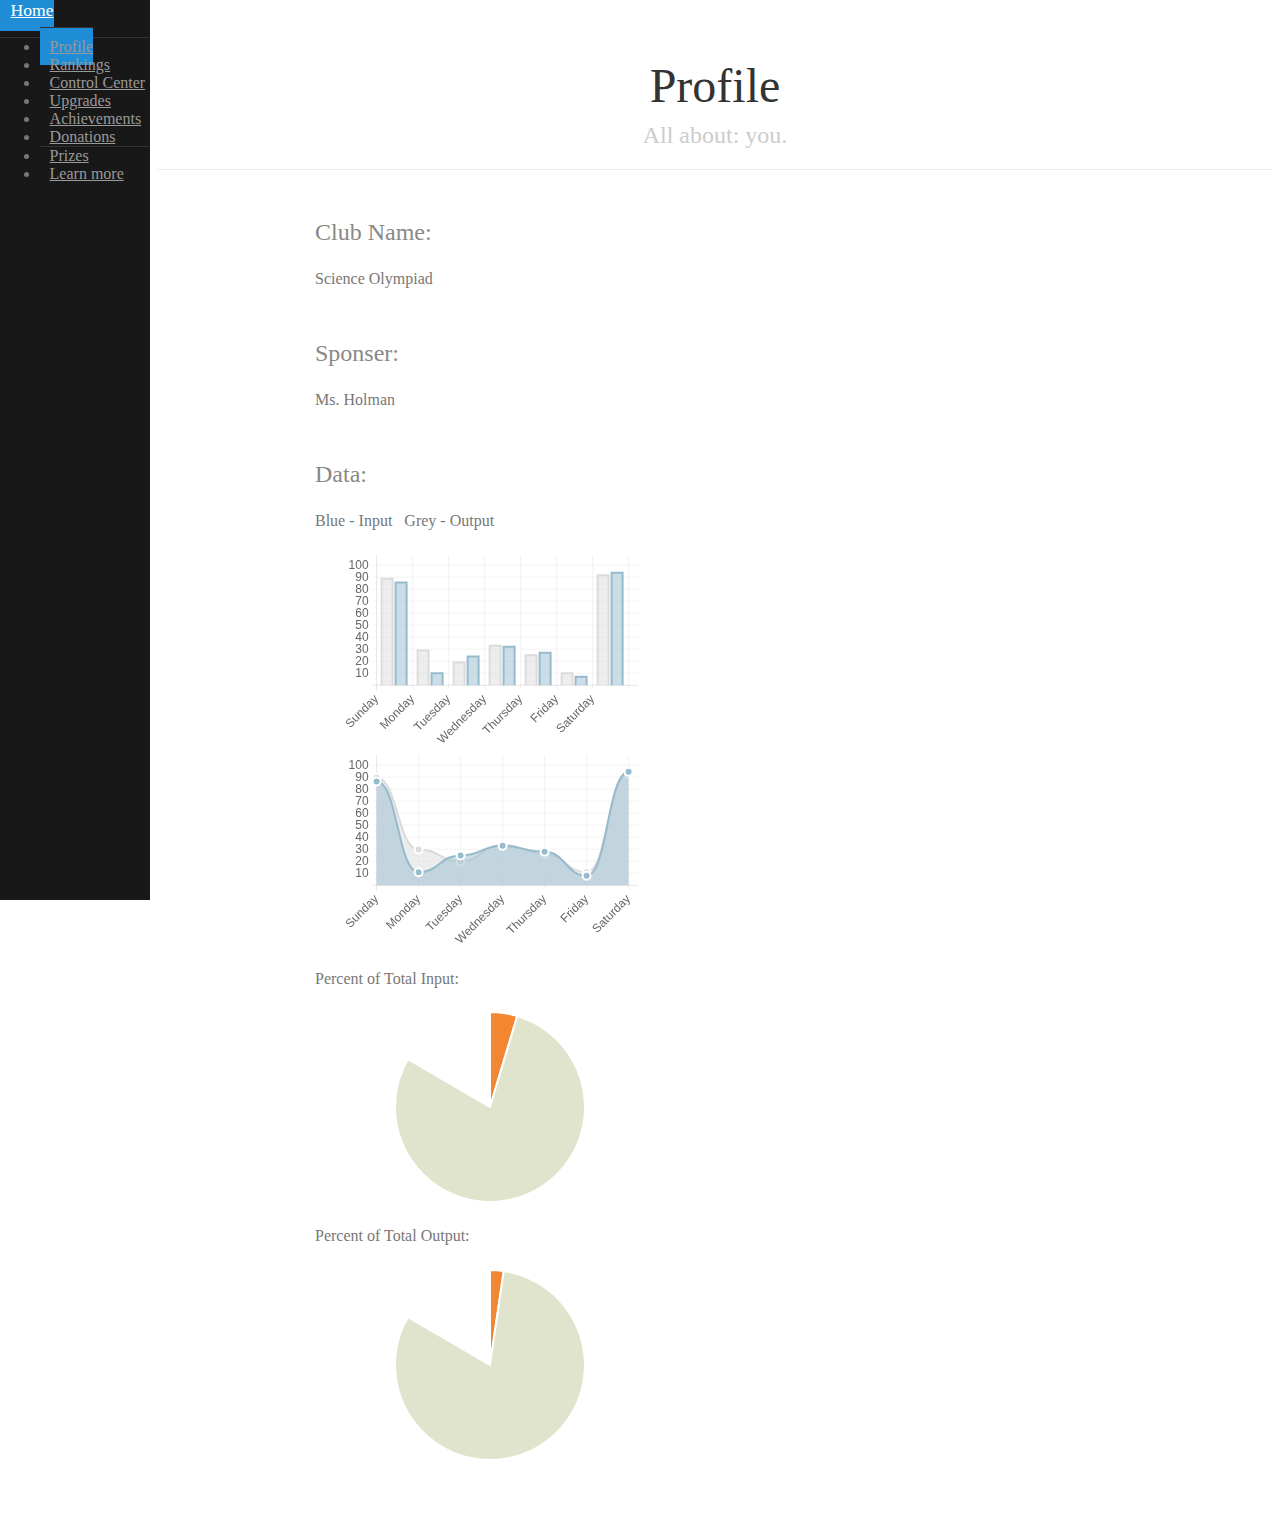
==== index.html @ c3de4cf4 "Button Styles" ====
<html>
    <head>
        <link rel="stylesheet" href="http://yui.yahooapis.com/pure/0.3.0/pure-min.css">
        <link rel="stylesheet" href="side-menu.css">
        <script src="./Chart/Chart.js"></script>
        <script src="jquery.js"></script>                
        <script src="important.js"></script>        
        <style>
            .pure-button-input,
            .pure-button-output {
            color: white;
            border-radius: 4px;
            text-shadow: 0 1px 1px rgba(0, 0, 0, 0.2);
            padding-top: 50px;
            padding-bottom: 50px;
            padding-left: 100px;
            padding-right: 100px;
            }
            .pure-button-input {
            background: rgb(28, 184, 65); /* this is a green */
            }
            .pure-button-output {
            background: rgb(66, 184, 221); /* this is a light blue */
            }
        </style>
        
                
    </head>
    <body>
        <div id="layout">
            <a href="#menu" id="menuLink" class="pure-menu-link">
            <!-- Hamburger icon -->
            <span></span>
            </a>
            <div id="menu">
                <div class="pure-menu pure-menu-open">
                    <a class="pure-menu-heading" href="index.html">Home</a>
                    <ul>
                        <li><a href="javascript:hideStuff(1)" id="men1" class="pure-menu-selected menu-item-divided">Profile</a></li>
                        <li><a href="javascript:hideStuff(2)" id="men2">Rankings</a></li>
                        
                        <li>
                            <a href="javascript:hideStuff(3)" id="men3">Control Center</a>
                        </li>
                        <li><a href="javascript:hideStuff(4)" id="men4">Upgrades</a></li>
                        <li><a href="javascript:hideStuff(5)" id="men5">Achievements</a></li>
                        <li><a href="javascript:hideStuff(6)" id="men6">Donations</a></li>
                        
                        <li class="menu-item-divided">
                            <a href="javascript:hideStuff(7)" id="men7">Prizes</a>
                        </li>
                        <li><a href="javascript:hideStuff(8)" id="men8">Learn more</a></li>
                    </ul>
                </div>
            </div>

            <div id="div1" style="display:none;">
                <div class="header">
                    <h1>Profile</h1>
                    <h2>All about: you.</h2>
                </div>
                
                <div class="content">

                    <h2 class="content-subhead">Club Name:</h2>
                    <p>Science Olympiad</p>

                    <h2 class="content-subhead">Sponser:</h2>
                    <p>Ms. Holman</p>

                    <h2 class="content-subhead">Data:</h2>
                    <p> Blue - Input &nbsp; Grey - Output </p>



                    <div class="pure-g">
                        <div class="pure-u-1-2">
                            <canvas id="bar" height="200" width="350"></canvas>

                        </div>
                        <div class="pure-u-1-2">
                             <canvas id="line" height="200" width="350"></canvas>

                        </div>

                        <div class="pure-u-1-2">
                            <p> Percent of Total Input: </p>
                             <canvas id="pie" height="200" width="350"></canvas>

                        </div>
                       
                        <div class="pure-u-1-2">
                            <p> Percent of Total Output: </p>
                             <canvas id="pie2" height="200" width="350"></canvas>

                        </div>
                        
                    </div>

                    


                    <script>

                        var barChartData = {
                            labels : ["Sunday","Monday","Tuesday","Wednesday","Thursday","Friday","Saturday"],
                            datasets : [
                                {
                                    fillColor : "rgba(220,220,220,0.5)",
                                    strokeColor : "rgba(220,220,220,1)",
                                    data : [90,30,20,34,26,11,93]
                                },
                                {
                                    fillColor : "rgba(151,187,205,0.5)",
                                    strokeColor : "rgba(151,187,205,1)",
                                    data : [87,11,25,33,28,8,95]
                                }
                            ]
                            
                        }

                        var myLine = new Chart(document.getElementById("bar").getContext("2d")).Bar(barChartData);


                        var lineChartData = {
                            labels : ["Sunday","Monday","Tuesday","Wednesday","Thursday","Friday","Saturday"],
                            datasets : [
                                {
                                    fillColor : "rgba(220,220,220,0.5)",
                                    strokeColor : "rgba(220,220,220,1)",
                                    pointColor : "rgba(220,220,220,1)",
                                    pointStrokeColor : "#fff",
                                    data : [90,30,20,34,26,11,93]
                                },
                                {
                                    fillColor : "rgba(151,187,205,0.5)",
                                    strokeColor : "rgba(151,187,205,1)",
                                    pointColor : "rgba(151,187,205,1)",
                                    pointStrokeColor : "#fff",
                                    data : [87,11,25,33,28,8,95]
                                }
                            ]
                            
                        }

                        var myLine = new Chart(document.getElementById("line").getContext("2d")).Line(lineChartData);
                    


                        var pieData = [
                                {
                                    value: 20,
                                    color:"#F38630"
                                },
                                {
                                    value : 340,
                                    color : "#E0E4CC"
                                },
                                                          
                            ];

                        var pieData2 = [
                                {
                                    value: 10,
                                    color:"#F38630"
                                },
                                {
                                    value : 350,
                                    color : "#E0E4CC"
                                },
                                                          
                            ];

                         
                         var myPie = new Chart(document.getElementById("pie").getContext("2d")).Pie(pieData);

                         var myPie = new Chart(document.getElementById("pie2").getContext("2d")).Pie(pieData2);
                            
                    </script>


                    
                    
                </div>
            </div>

            <div id="div2" style="display:none;">
                <div class="header">
                    <h1>Rankings</h1>
                    <h2>Who's in the lead.</h2>
                </div>
                
                <div class="content">

                    <h2 class="content-subhead">Next Deadline:</h2>
                    <p>February 29, 2014</p>

                    <h2 class="content-subhead">All teams:</h2>
                    <div class="pure-menu pure-menu-open pure-menu-horizontal">
                        <ul>
                            <li class="pure-menu-selected"><a href="#">All Time</a></li>
                            <li ><a href="#">This month</a></li>
                            <li><a href="#">Today</a></li>
                        </ul>
                    </div>

                    <br>

                    <table class="pure-table">
                        <thead>
                            <tr>
                                <th>#</th>
                                <th>Club Name</th>
                                <th>Total Money</th>
                                <th>Output:</th>
                            </tr>
                        </thead>

                        <tbody>
                            <tr>
                                <td>1</td>
                                <td>Science Olympiad</td>
                                <td>$1,493,312,123</td>
                                <td>$6,000,000,000,000,000</td>
                            </tr>

                             <tr>
                                <td>2</td>
                                <td>TSA</td>
                                <td>$1,432,889,983</td>
                                <td>$9,33,5355,0030</td>
                            </tr>

                            <tr>
                                <td>3</td>
                                <td>One and Together</td>
                                <td>$1,232,232,344</td>
                                <td>$2,323,8980,882</td>
                            </tr>

                            
                        </tbody>
                    </table>
                    
                </div>
            </div>

            <div id="div3" style="display:none;">
                <div class="header">
                    <h1>Control Center</h1>
                    <h2>click.</h2>
                </div>
                
                <div class="content">
                    <h2 class="content-subhead">Current Efficiency:</h2>
                    <div class="pure-g">
                        <div class="pure-u-1-3">
                            <p>Input Rate: </p>
                            <p>$3,000</p>
                        </div>
                        <div class="pure-u-1-3">
                            <p>Output Rate:</p>
                            <p>$3,000</p>
                        </div>
                        <div class="pure-u-1-3">
                            <p>Money ($):</p>
                            <p>$35,000,000</p>
                        </div>
                        
                    </div>
                    <h2 class="content-subhead">Click to Generate!</h2>
                    <div class="pure-g">
                        <div class="pure-u-1-2">
                            <p>Input: </p>
                            <button class="pure-button pure-button-input">Input</button>
                        </div>
                        <div class="pure-u-1-2">
                            <p>Output:</p>
                            <button class="pure-button pure-button-output">Output</button>

                        </div>
                    </div>
                    
                </div>
            </div>

            <div id="div4" style="display:none;">
                <div class="header">
                    <h1>Upgrades</h1>
                    <h2>Improve your game.</h2>
                </div>
                
                <div class="content">
                    <h2 class="content-subhead">Current Efficiency:</h2>
                    <div class="pure-g">
                        <div class="pure-u-1-3">
                            <p>Input Rate: </p>
                            <p>$3,000</p>
                        </div>
                        <div class="pure-u-1-3">
                            <p>Output Rate:</p>
                            <p>$3,000</p>
                        </div>
                        <div class="pure-u-1-3">
                            <p>Money ($):</p>
                            <p>$35,000,000</p>
                        </div>
                        
                    </div>
                    <h2 class="content-subhead">Upgrades:</h2>
                    <table class="pure-table">
                        <thead>
                            <tr>
                                <th>Name</th>
                                <th>Description</th>
                                <th>Cost</th>
                                <th>Purchase</th>
                            </tr>
                        </thead>

                        <tbody>
                            <tr>
                                <td>Magic</td>
                                <td>Increases click input by 100</td>
                                <td>300</td>
                                <td><button class="pure-button">Buy</button></td>
                            </tr>

                            <tr>
                                <td>Professional Designer</td>
                                <td>Creates beautiful print ad, generated $1000 more per second.</td>
                                <td>900</td>
                                <td><button class="pure-button">Buy</button></td>
                            </tr>

                            <tr>
                                <td>Endorsement by Jay-Z</td>
                                <td>Capture the mind of young teens everywhere</td>
                                <td>44,000,000</td>
                                <td><button class="pure-button pure-button-disabled">Buy</button></td>
                            </tr>

                            <tr>
                                <td>Create emotional ad</td>
                                <td>Money weeps into your pocket</td>
                                <td>99,000,000</td>
                                <td><button class="pure-button pure-button-disabled">Buy</button></td>
                            </tr>

                        </tbody>
                    </table>
                    
                </div>
            </div>

            <div id="div5" style="display:none;">
                <div class="header">
                    <h1>Achievments</h1>
                    <h2>*Few may be hidden*</h2>
                </div>
                
             <div class="content">

                    
                    <h2 class="content-subhead">Current Achievements</h2>
                    <table class="pure-table">
                        <thead>
                            <tr>
                                <th>Name</th>
                                <th>Description</th>
                                <th>Reward</th>
                                <th>Completed</th>
                            </tr>
                        </thead>

                        <tbody>
                            <tr>
                                <td>First hour</td>
                                <td>Play the game for a total of one, just one, hour.</td>
                                <td>300</td>
                                <td>Yes</td>
                            </tr>

                            <tr>
                                <td>Earn over 1 billion dollars</td>
                                <td>Help the world become a better place</td>
                                <td>900</td>
                                <td>Yes</td>
                            </tr>

                            <tr>
                                <td>Cure cancer</td>
                                <td>Donate 5 trillion dollars</td>
                                <td>44,000,000</td>
                                <td>No</td>
                            </tr>

                            <tr>
                                <td>Movie Certified</td>
                                <td>Have your charity become a main organization in a hollywood movie. </td>
                                <td>0</td>
                                <td>No</td>
                            </tr>

                        </tbody>
                    </table>
                    
                </div>
            </div>        

            <div id="div6" style="display:none;">
                <div class="header">
                    <h1>Donations</h1>
                    <h2>Give to the world.</h2>
                </div>
                
                <div class="content">

                    

                    <p> Total donated money is what determines the weekly winners for the game. </p>

                    <h2 class="content-subhead">Current amount donated:</h2>
                    <p>$903,233,238</p>

                    <h2 class="content-subhead">Donate Money:</h2>

                    <form class="pure-form">
                        <fieldset>
                            <legend>Enter amount:</legend>

                            <input type="number" placeholder="Amount">
                          

                            <button type="submit" class="pure-button pure-button-primary">Donate</button>
                        </fieldset>
                    </form>
                                                     
                    
                </div>
            </div>                

            <div id="div7" style="display:none;">
                <div class="header">
                    <h1>Prizes</h1>
                    <h2>Rewards for your efforts.</h2>
                </div>
                
                <div class="content">

                    

                    <p> Weekly and Monthly winners will be announced on the main page. </p>

                    <h2 class="content-subhead">Weekly Winner</h2>
                    <p>Extra 10% of Money added total donated.</p>

                    <h2 class="content-subhead">Montly Winner:</h2>
                    <p>Pizza Party!</p>
                                                  
                    
                </div>
            </div>

            <div id="div8" style="display:none;">
                <div class="header">
                    <h1>Learn More</h1>
                    <h2>Because Knowledge is Power!</h2>
                </div>
                
                <div class="content">

                    

                    <p> Learning </p>


                                                  
                    
                </div>
            </div>            

        </div>
        
    </body>
</html>
---- side-menu.css ----
body {
    color: #777;
}

/*
Add transition to containers so they can push in and out.
*/
#layout,
#menu,
.pure-menu-link {
    -webkit-transition: all 0.2s ease-out;
    -moz-transition: all 0.2s ease-out;
    -ms-transition: all 0.2s ease-out;
    -o-transition: all 0.2s ease-out;
    transition: all 0.2s ease-out;
}

/*
This is the parent `<div>` that contains the menu and the content area.
*/
#layout {
    padding-left: 150px; /* left col width "#menu" */
    left: 0;
}

/*
The content `<div>` is where all your content goes.
*/
.content {
    margin: 0 auto;
    padding: 0 2em;
    max-width: 800px;
    margin-bottom: 50px;
    line-height: 1.6em;
}

.header {
     margin: 0;
     color: #333;
     text-align: center;
     padding: 2.5em 2em 0;
     border-bottom: 1px solid #eee;
 }
    .header h1 {
        margin: 0.2em 0;
        font-size: 3em;
        font-weight: 300;
    }
     .header h2 {
        font-weight: 300;
        color: #ccc;
        padding: 0;
        margin-top: 0;
    }

.content-subhead {
    margin: 50px 0 20px 0;
    font-weight: 300;
    color: #888;
}

/*
The `#menu` `<div>` is the parent `<div>` that contains the `.pure-menu` that
appears on the left side of the page.

By using the combination of `position: fixed; top: 0; bottom:0;`, we can make
the menu have 100% height and be fixed on the page as the rest of it scrolls.
*/
#menu {
    margin-left: -150px; /* this should be "#menu" width */
    width: 150px;
    position: fixed;
    top: 0;
    left: 150px; /* this should be "#menu" width */
    bottom: 0;
    z-index: 1; /* so the menu or its navicon stays above all content */
    background: #191818;
    overflow-y: auto;
    -webkit-overflow-scroll: touch; /* for smooth scrolling on mobile */
}
    /*
    All anchors inside the menu should be styled like this.
    */
    #menu a {
        color: #999;
        border: none;
        padding: 0.6em 0 0.6em 0.6em;
    }

    /*
    Remove all background/borders, since we are applying them to #menu.
    */
     #menu .pure-menu,
     #menu .pure-menu ul {
        border: none;
        background: transparent;
    }

    /*
    Add that light border to separate items into groups.
    */
    #menu .pure-menu ul,
    #menu .pure-menu .menu-item-divided {
        border-top: 1px solid #333;
    }
        /*
        Change color of the anchor links on hover/focus.
        */
        /*#menu .pure-menu li a:hover,
        #menu .pure-menu li a:focus {
            background: #333;
        }*/
		/*removed because it made it look weird when one would be hovering over a thing after a redirect*/

    /*
    This styles the selected menu item `<li>`.
    */
    #menu .pure-menu-selected,
    #menu .pure-menu-heading {
        background: #1f8dd6;
    }
        /*
        This styles a link within a selected menu item `<li>`.
        */
        #menu .pure-menu-selected a {
            color: #fff;
        }

    /*
    This styles the menu heading.
    */
    #menu .pure-menu-heading {
        font-size: 110%;
        color: #fff;
        margin: 0;
    }

/* -- Dynamic Button For Responsive Menu -------------------------------------*/

/*
The button to open/close the Menu is custom-made and not part of Pure. Here's
how it works:
*/

/*
`.pure-menu-link` represents the responsive menu toggle that shows/hides on
small screens.
*/
.pure-menu-link {
    display: none; /* show this only on small screens */
    top: 0;
    left: 150px; /* `#menu`'s width */
    background: #000;
    font-size: 10px; /* change this value to increase/decrease button size */
    z-index: 10;
    width: 2em;
    height: auto;
    padding: 2.2em 1.6em;
}

    .pure-menu-link:hover,
    .pure-menu-link:focus {
        background: #000;
    }

    .pure-menu-link span {
        position: relative;
        display: block;
    }

    .pure-menu-link span,
    .pure-menu-link span:before,
    .pure-menu-link span:after {
        background-color: #fff;
        width: 100%;
        height: 0.2em;
    }

        .pure-menu-link span:before,
        .pure-menu-link span:after {
            position: absolute;
            margin-top: -0.6em;
            content: " ";
        }

        .pure-menu-link span:after {
            margin-top: 0.6em;
        }


/* -- Responsive Styles (Media Queries) ------------------------------------- */

/*
Hides the menu at `767px`, but modify this based on your app's needs.
*/
@media (max-width: 767px) {

    .header {
        text-align: left;
    }

    /*
    Navigation Push styles.
    */
    #layout {
        position: relative;
        padding-left: 0;
    }
        #layout.active {
            position: relative;
            left: 150px;
        }
            #layout.active #menu {
                left: 150px;
                width: 150px;
            }

    #menu {
        left: 0;
    }

    .pure-menu-link {
        position: fixed;
        left: 0;
        display: block; /* show the button on small screens */
    }

    #layout.active .pure-menu-link {
        left: 150px;
    }
}
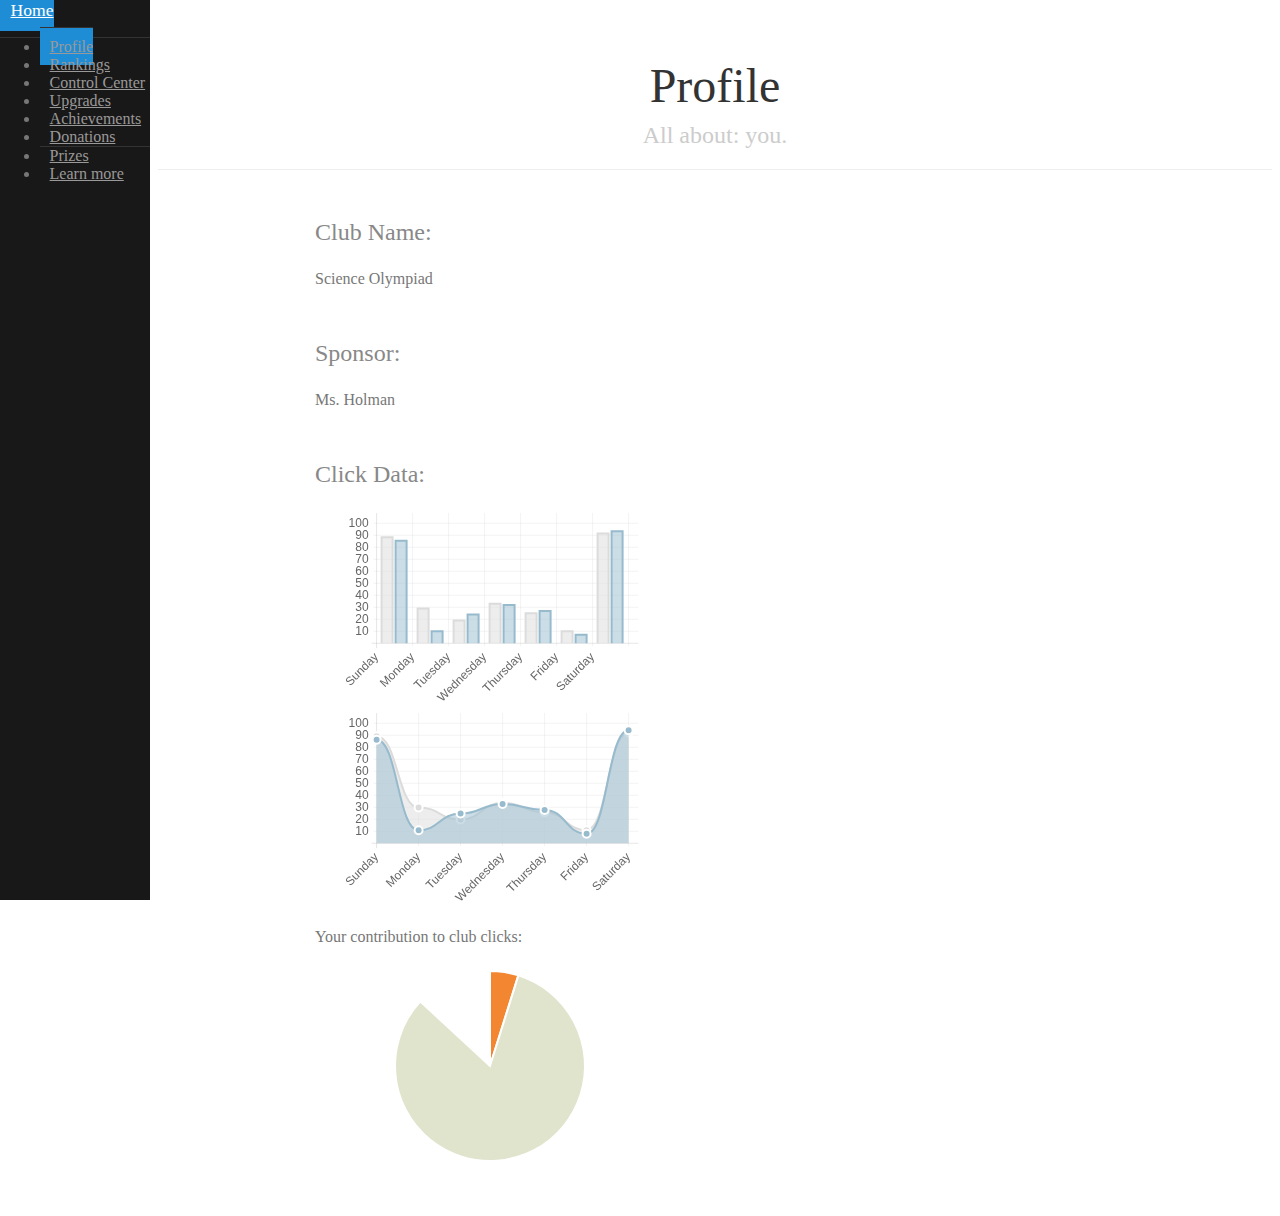
==== commit 62037c6e: "Update" ====
--- a/index.html
+++ b/index.html
@@ -1,10 +1,13 @@
 <html>
     <head>
-        <link rel="stylesheet" href="http://yui.yahooapis.com/pure/0.3.0/pure-min.css">
-        <link rel="stylesheet" href="side-menu.css">
+        <link rel="stylesheet" href="http://yui.yahooapis.com/pure/0.3.0/pure-min.css" />
+        <meta name="viewport" content="width=device-width, initial-scale=1.0">
+
+        <link rel="stylesheet" href="./side-menu.css" />
         <script src="./Chart/Chart.js"></script>
         <script src="jquery.js"></script>                
-        <script src="important.js"></script>        
+        <script src="important.js"></script>  
+
         <style>
             .pure-button-input,
             .pure-button-output {
@@ -23,14 +26,14 @@
             background: rgb(66, 184, 221); /* this is a light blue */
             }
         </style>
-        
-                
+              
     </head>
     <body>
+
         <div id="layout">
             <a href="#menu" id="menuLink" class="pure-menu-link">
-            <!-- Hamburger icon -->
-            <span></span>
+                <!-- Hamburger icon -->
+                <span></span>
             </a>
             <div id="menu">
                 <div class="pure-menu pure-menu-open">
@@ -38,14 +41,14 @@
                     <ul>
                         <li><a href="javascript:hideStuff(1)" id="men1" class="pure-menu-selected menu-item-divided">Profile</a></li>
                         <li><a href="javascript:hideStuff(2)" id="men2">Rankings</a></li>
-                        
+
                         <li>
                             <a href="javascript:hideStuff(3)" id="men3">Control Center</a>
                         </li>
                         <li><a href="javascript:hideStuff(4)" id="men4">Upgrades</a></li>
                         <li><a href="javascript:hideStuff(5)" id="men5">Achievements</a></li>
                         <li><a href="javascript:hideStuff(6)" id="men6">Donations</a></li>
-                        
+
                         <li class="menu-item-divided">
                             <a href="javascript:hideStuff(7)" id="men7">Prizes</a>
                         </li>
@@ -59,19 +62,16 @@
                     <h1>Profile</h1>
                     <h2>All about: you.</h2>
                 </div>
-                
+
                 <div class="content">
 
                     <h2 class="content-subhead">Club Name:</h2>
                     <p>Science Olympiad</p>
 
-                    <h2 class="content-subhead">Sponser:</h2>
+                    <h2 class="content-subhead">Sponsor:</h2>
                     <p>Ms. Holman</p>
 
-                    <h2 class="content-subhead">Data:</h2>
-                    <p> Blue - Input &nbsp; Grey - Output </p>
-
-
+                    <h2 class="content-subhead">Click Data:</h2>
 
                     <div class="pure-g">
                         <div class="pure-u-1-2">
@@ -79,408 +79,408 @@
 
                         </div>
                         <div class="pure-u-1-2">
-                             <canvas id="line" height="200" width="350"></canvas>
+                            <canvas id="line" height="200" width="350"></canvas>
 
                         </div>
 
                         <div class="pure-u-1-2">
-                            <p> Percent of Total Input: </p>
-                             <canvas id="pie" height="200" width="350"></canvas>
-
-                        </div>
-                       
-                        <div class="pure-u-1-2">
-                            <p> Percent of Total Output: </p>
-                             <canvas id="pie2" height="200" width="350"></canvas>
-
-                        </div>
-                        
-                    </div>
-
-                    
+                            <p> Your contribution to club clicks: </p>
+                            <canvas id="pie" height="200" width="350"></canvas>
+
+                        </div>
+
+                    </div>
+
+
 
 
                     <script>
 
-                        var barChartData = {
-                            labels : ["Sunday","Monday","Tuesday","Wednesday","Thursday","Friday","Saturday"],
-                            datasets : [
-                                {
-                                    fillColor : "rgba(220,220,220,0.5)",
-                                    strokeColor : "rgba(220,220,220,1)",
-                                    data : [90,30,20,34,26,11,93]
-                                },
-                                {
-                                    fillColor : "rgba(151,187,205,0.5)",
-                                    strokeColor : "rgba(151,187,205,1)",
-                                    data : [87,11,25,33,28,8,95]
-                                }
+                    var barChartData = {
+                        labels : ["Sunday","Monday","Tuesday","Wednesday","Thursday","Friday","Saturday"],
+                        datasets : [
+                            {
+                                fillColor : "rgba(220,220,220,0.5)",
+                                strokeColor : "rgba(220,220,220,1)",
+                                data : [90,30,20,34,26,11,93]
+                            },
+                        {
+                            fillColor : "rgba(151,187,205,0.5)",
+                            strokeColor : "rgba(151,187,205,1)",
+                            data : [87,11,25,33,28,8,95]
+                        }
                             ]
-                            
+
+                    }
+
+                    var myLine = new Chart(document.getElementById("bar").getContext("2d")).Bar(barChartData);
+
+
+                    var lineChartData = {
+                        labels : ["Sunday","Monday","Tuesday","Wednesday","Thursday","Friday","Saturday"],
+                        datasets : [
+                            {
+                                fillColor : "rgba(220,220,220,0.5)",
+                                strokeColor : "rgba(220,220,220,1)",
+                                pointColor : "rgba(220,220,220,1)",
+                                pointStrokeColor : "#fff",
+                                data : [90,30,20,34,26,11,93]
+                            },
+                        {
+                            fillColor : "rgba(151,187,205,0.5)",
+                            strokeColor : "rgba(151,187,205,1)",
+                            pointColor : "rgba(151,187,205,1)",
+                            pointStrokeColor : "#fff",
+                            data : [87,11,25,33,28,8,95]
                         }
-
-                        var myLine = new Chart(document.getElementById("bar").getContext("2d")).Bar(barChartData);
-
-
-                        var lineChartData = {
-                            labels : ["Sunday","Monday","Tuesday","Wednesday","Thursday","Friday","Saturday"],
-                            datasets : [
-                                {
-                                    fillColor : "rgba(220,220,220,0.5)",
-                                    strokeColor : "rgba(220,220,220,1)",
-                                    pointColor : "rgba(220,220,220,1)",
-                                    pointStrokeColor : "#fff",
-                                    data : [90,30,20,34,26,11,93]
-                                },
-                                {
-                                    fillColor : "rgba(151,187,205,0.5)",
-                                    strokeColor : "rgba(151,187,205,1)",
-                                    pointColor : "rgba(151,187,205,1)",
-                                    pointStrokeColor : "#fff",
-                                    data : [87,11,25,33,28,8,95]
-                                }
                             ]
-                            
-                        }
-
-                        var myLine = new Chart(document.getElementById("line").getContext("2d")).Line(lineChartData);
-                    
-
-
-                        var pieData = [
-                                {
-                                    value: 20,
-                                    color:"#F38630"
-                                },
-                                {
-                                    value : 340,
-                                    color : "#E0E4CC"
-                                },
-                                                          
+
+                    }
+
+                    var myLine = new Chart(document.getElementById("line").getContext("2d")).Line(lineChartData);
+
+
+
+                    var pieData = [
+                        {
+                            value: 20,
+                            color:"#F38630"
+                        },
+                    {
+                        value : 340,
+                        color : "#E0E4CC"
+                    },
+
                             ];
 
-                        var pieData2 = [
+                            var pieData2 = [
                                 {
                                     value: 10,
                                     color:"#F38630"
                                 },
-                                {
-                                    value : 350,
-                                    color : "#E0E4CC"
-                                },
-                                                          
+                            {
+                                value : 350,
+                                color : "#E0E4CC"
+                            },
+
                             ];
 
-                         
-                         var myPie = new Chart(document.getElementById("pie").getContext("2d")).Pie(pieData);
-
-                         var myPie = new Chart(document.getElementById("pie2").getContext("2d")).Pie(pieData2);
-                            
-                    </script>
-
-
-                    
-                    
+
+                            var myPie = new Chart(document.getElementById("pie").getContext("2d")).Pie(pieData);
+
+                            var myPie = new Chart(document.getElementById("pie2").getContext("2d")).Pie(pieData2);
+
+                        </script>
+
+
+
+
+                    </div>
                 </div>
-            </div>
-
-            <div id="div2" style="display:none;">
-                <div class="header">
-                    <h1>Rankings</h1>
-                    <h2>Who's in the lead.</h2>
-                </div>
-                
-                <div class="content">
-
-                    <h2 class="content-subhead">Next Deadline:</h2>
-                    <p>February 29, 2014</p>
-
-                    <h2 class="content-subhead">All teams:</h2>
-                    <div class="pure-menu pure-menu-open pure-menu-horizontal">
-                        <ul>
-                            <li class="pure-menu-selected"><a href="#">All Time</a></li>
-                            <li ><a href="#">This month</a></li>
-                            <li><a href="#">Today</a></li>
-                        </ul>
-                    </div>
-
-                    <br>
-
-                    <table class="pure-table">
-                        <thead>
-                            <tr>
-                                <th>#</th>
-                                <th>Club Name</th>
-                                <th>Total Money</th>
-                                <th>Output:</th>
-                            </tr>
-                        </thead>
-
-                        <tbody>
-                            <tr>
-                                <td>1</td>
-                                <td>Science Olympiad</td>
-                                <td>$1,493,312,123</td>
-                                <td>$6,000,000,000,000,000</td>
-                            </tr>
-
-                             <tr>
-                                <td>2</td>
-                                <td>TSA</td>
-                                <td>$1,432,889,983</td>
-                                <td>$9,33,5355,0030</td>
-                            </tr>
-
-                            <tr>
-                                <td>3</td>
-                                <td>One and Together</td>
-                                <td>$1,232,232,344</td>
-                                <td>$2,323,8980,882</td>
-                            </tr>
-
-                            
-                        </tbody>
-                    </table>
-                    
-                </div>
-            </div>
-
-            <div id="div3" style="display:none;">
-                <div class="header">
-                    <h1>Control Center</h1>
-                    <h2>click.</h2>
-                </div>
-                
-                <div class="content">
-                    <h2 class="content-subhead">Current Efficiency:</h2>
-                    <div class="pure-g">
-                        <div class="pure-u-1-3">
-                            <p>Input Rate: </p>
-                            <p>$3,000</p>
-                        </div>
-                        <div class="pure-u-1-3">
-                            <p>Output Rate:</p>
-                            <p>$3,000</p>
-                        </div>
-                        <div class="pure-u-1-3">
-                            <p>Money ($):</p>
-                            <p>$35,000,000</p>
-                        </div>
-                        
-                    </div>
-                    <h2 class="content-subhead">Click to Generate!</h2>
-                    <div class="pure-g">
-                        <div class="pure-u-1-2">
-                            <p>Input: </p>
-                            <button class="pure-button pure-button-input">Input</button>
-                        </div>
-                        <div class="pure-u-1-2">
-                            <p>Output:</p>
-                            <button class="pure-button pure-button-output">Output</button>
-
-                        </div>
-                    </div>
-                    
-                </div>
-            </div>
-
-            <div id="div4" style="display:none;">
-                <div class="header">
-                    <h1>Upgrades</h1>
-                    <h2>Improve your game.</h2>
-                </div>
-                
-                <div class="content">
-                    <h2 class="content-subhead">Current Efficiency:</h2>
-                    <div class="pure-g">
-                        <div class="pure-u-1-3">
-                            <p>Input Rate: </p>
-                            <p>$3,000</p>
-                        </div>
-                        <div class="pure-u-1-3">
-                            <p>Output Rate:</p>
-                            <p>$3,000</p>
-                        </div>
-                        <div class="pure-u-1-3">
-                            <p>Money ($):</p>
-                            <p>$35,000,000</p>
-                        </div>
-                        
-                    </div>
-                    <h2 class="content-subhead">Upgrades:</h2>
-                    <table class="pure-table">
-                        <thead>
-                            <tr>
-                                <th>Name</th>
-                                <th>Description</th>
-                                <th>Cost</th>
-                                <th>Purchase</th>
-                            </tr>
-                        </thead>
-
-                        <tbody>
-                            <tr>
-                                <td>Magic</td>
-                                <td>Increases click input by 100</td>
-                                <td>300</td>
-                                <td><button class="pure-button">Buy</button></td>
-                            </tr>
-
-                            <tr>
-                                <td>Professional Designer</td>
-                                <td>Creates beautiful print ad, generated $1000 more per second.</td>
-                                <td>900</td>
-                                <td><button class="pure-button">Buy</button></td>
-                            </tr>
-
-                            <tr>
-                                <td>Endorsement by Jay-Z</td>
-                                <td>Capture the mind of young teens everywhere</td>
-                                <td>44,000,000</td>
-                                <td><button class="pure-button pure-button-disabled">Buy</button></td>
-                            </tr>
-
-                            <tr>
-                                <td>Create emotional ad</td>
-                                <td>Money weeps into your pocket</td>
-                                <td>99,000,000</td>
-                                <td><button class="pure-button pure-button-disabled">Buy</button></td>
-                            </tr>
-
-                        </tbody>
-                    </table>
-                    
-                </div>
-            </div>
-
-            <div id="div5" style="display:none;">
-                <div class="header">
-                    <h1>Achievments</h1>
-                    <h2>*Few may be hidden*</h2>
-                </div>
-                
-             <div class="content">
-
-                    
-                    <h2 class="content-subhead">Current Achievements</h2>
-                    <table class="pure-table">
-                        <thead>
-                            <tr>
-                                <th>Name</th>
-                                <th>Description</th>
-                                <th>Reward</th>
-                                <th>Completed</th>
-                            </tr>
-                        </thead>
-
-                        <tbody>
-                            <tr>
-                                <td>First hour</td>
-                                <td>Play the game for a total of one, just one, hour.</td>
-                                <td>300</td>
-                                <td>Yes</td>
-                            </tr>
-
-                            <tr>
-                                <td>Earn over 1 billion dollars</td>
-                                <td>Help the world become a better place</td>
-                                <td>900</td>
-                                <td>Yes</td>
-                            </tr>
-
-                            <tr>
-                                <td>Cure cancer</td>
-                                <td>Donate 5 trillion dollars</td>
-                                <td>44,000,000</td>
-                                <td>No</td>
-                            </tr>
-
-                            <tr>
-                                <td>Movie Certified</td>
-                                <td>Have your charity become a main organization in a hollywood movie. </td>
-                                <td>0</td>
-                                <td>No</td>
-                            </tr>
-
-                        </tbody>
-                    </table>
-                    
-                </div>
-            </div>        
-
-            <div id="div6" style="display:none;">
-                <div class="header">
-                    <h1>Donations</h1>
-                    <h2>Give to the world.</h2>
-                </div>
-                
-                <div class="content">
-
-                    
-
-                    <p> Total donated money is what determines the weekly winners for the game. </p>
-
-                    <h2 class="content-subhead">Current amount donated:</h2>
-                    <p>$903,233,238</p>
-
-                    <h2 class="content-subhead">Donate Money:</h2>
-
-                    <form class="pure-form">
-                        <fieldset>
-                            <legend>Enter amount:</legend>
-
-                            <input type="number" placeholder="Amount">
-                          
-
-                            <button type="submit" class="pure-button pure-button-primary">Donate</button>
-                        </fieldset>
-                    </form>
-                                                     
-                    
-                </div>
-            </div>                
-
-            <div id="div7" style="display:none;">
-                <div class="header">
-                    <h1>Prizes</h1>
-                    <h2>Rewards for your efforts.</h2>
-                </div>
-                
-                <div class="content">
-
-                    
-
-                    <p> Weekly and Monthly winners will be announced on the main page. </p>
-
-                    <h2 class="content-subhead">Weekly Winner</h2>
-                    <p>Extra 10% of Money added total donated.</p>
-
-                    <h2 class="content-subhead">Montly Winner:</h2>
-                    <p>Pizza Party!</p>
-                                                  
-                    
-                </div>
-            </div>
-
-            <div id="div8" style="display:none;">
-                <div class="header">
-                    <h1>Learn More</h1>
-                    <h2>Because Knowledge is Power!</h2>
-                </div>
-                
-                <div class="content">
-
-                    
-
-                    <p> Learning </p>
-
-
-                                                  
-                    
-                </div>
-            </div>            
-
-        </div>
-        
-    </body>
-</html>+
+                <div id="div2" style="display:none;">
+                    <div class="header">
+                        <h1>Rankings</h1>
+                        <h2>Who's in the lead.</h2>
+                    </div>
+
+                    <div class="content">
+
+                        <h2 class="content-subhead">Next Deadline:</h2>
+                        <p>February 29, 2014</p>
+
+                        <h2 class="content-subhead">All teams:</h2>
+                        <div class="pure-menu pure-menu-open pure-menu-horizontal">
+                            <ul>
+                                <li class="pure-menu-selected"><a href="#">All Time</a></li>
+                                <li ><a href="#">This month</a></li>
+                                <li><a href="#">Today</a></li>
+                            </ul>
+                        </div>
+
+                        <br>
+
+                            <table class="pure-table">
+                                <thead>
+                                    <tr>
+                                        <th>#</th>
+                                        <th>Club Name</th>
+                                        <th>Total Money</th>
+                                        <th>Output:</th>
+                                    </tr>
+                                </thead>
+
+                                <tbody>
+                                    <tr>
+                                        <td>1</td>
+                                        <td>Science Olympiad</td>
+                                        <td>$1,493,312,123</td>
+                                        <td>$6,000,000,000,000,000</td>
+                                    </tr>
+
+                                    <tr>
+                                        <td>2</td>
+                                        <td>TSA</td>
+                                        <td>$1,432,889,983</td>
+                                        <td>$9,33,5355,0030</td>
+                                    </tr>
+
+                                    <tr>
+                                        <td>3</td>
+                                        <td>One and Together</td>
+                                        <td>$1,232,232,344</td>
+                                        <td>$2,323,8980,882</td>
+                                    </tr>
+
+
+                                </tbody>
+                            </table>
+
+                        </div>
+                    </div>
+
+                    <div id="div3" style="display:none;">
+                        <div class="header">
+                            <h1>Control Center</h1>
+                            <h2>click.</h2>
+                        </div>
+
+                        <div class="content">
+                            <h2 class="content-subhead">Current Efficiency:</h2>
+                            <div class="pure-g">
+                                <div class="pure-u-1-2">
+                                    <p>CLUB CLICKS: </p>
+                                    <p>30000</p>
+                                </div>
+                                <div class="pure-u-1-2">
+                                    <p>CLUB DONATION: </p>
+                                    <p>$3000</p>
+                                </div>
+                                <div class="pure-u-1-2">
+                                    <p>YOUR CLICKS: </p>
+                                    <p class="pclicks">500</p>
+                                </div>
+                                <div class="pure-u-1-2">
+                                    <p>YOUR DONATION: </p>
+                                    <p>$<span class="pdon">42</span></p>
+                                </div>
+
+                            </div>
+                            <h2 class="content-subhead">Click to Generate!</h2>
+                            <div class="pure-g">
+                                <div class="pure-u-1-2">
+                                    <p></p>
+                                    <button class="pure-button pure-button-input" onclick = "increaseClicks()">CLICK</button>
+                                </div>
+                            </div>
+
+                        </div>
+                    </div>
+
+                    <div id="div4" style="display:none;">
+                        <div class="header">
+                            <h1>Upgrades</h1>
+                            <h2>Improve your game.</h2>
+                        </div>
+
+                        <div class="content">
+                            <h2 class="content-subhead">Current Efficiency:</h2>
+                            <div class="pure-g">
+                                <div class="pure-u-1-2">
+                                    <p>CLUB CLICKS: </p>
+                                    <p>30000</p>
+                                </div>
+                                <div class="pure-u-1-2">
+                                    <p>CLUB DONATION: </p>
+                                    <p>$3000</p>
+                                </div>
+                                <div class="pure-u-1-2">
+                                    <p>YOUR CLICKS: </p>
+                                    <p class="pclicks">500</p>
+                                </div>
+                                <div class="pure-u-1-2">
+                                    <p>YOUR DONATION: </p>
+                                    <p>$<span class="pdon">42</span></p>
+                                </div>
+
+                            </div>
+                            <h2 class="content-subhead">Upgrades:</h2>
+                            <table class="pure-table">
+                                <thead>
+                                    <tr>
+                                        <th>Name</th>
+                                        <th>Description</th>
+                                        <th>Cost</th>
+                                        <th>Purchase</th>
+                                    </tr>
+                                </thead>
+
+                                <tbody>
+                                    <tr>
+                                        <td>Magic</td>
+                                        <td>Increases your click-count by 100</td>
+                                        <td id="cost1">300</td>
+                                        <td><button id="but1" class="pure-button">Buy</button></td>
+                                    </tr>
+
+                                    <tr>
+                                        <td>Professional Designer</td>
+                                        <td>Creates beautiful print ad, generated $1000 more per second.</td>
+                                        <td id="cost2">900</td>
+                                        <td><button id="but2" class="pure-button">Buy</button></td>
+                                    </tr>
+
+                                    <tr>
+                                        <td>Endorsement by Jay-Z</td>
+                                        <td>Capture the mind of young teens everywhere</td>
+                                        <td id="cost3">44,000,000</td>
+                                        <td><button id="but3" class="pure-button pure-button-disabled">Buy</button></td>
+                                    </tr>
+
+                                    <tr>
+                                        <td>Create emotional ad</td>
+                                        <td>Money weeps into your pocket</td>
+                                        <td id="cost4">99,000,000</td>
+                                        <td><button id="but4" class="pure-button pure-button-disabled">Buy</button></td>
+                                    </tr>
+
+                                </tbody>
+                            </table>
+
+                        </div>
+                    </div>
+
+                    <div id="div5" style="display:none;">
+                        <div class="header">
+                            <h1>Achievments</h1>
+                            <h2>*Few may be hidden*</h2>
+                        </div>
+
+                        <div class="content">
+
+
+                            <h2 class="content-subhead">Current Achievements</h2>
+                            <table class="pure-table">
+                                <thead>
+                                    <tr>
+                                        <th>Name</th>
+                                        <th>Description</th>
+                                        <th>Reward</th>
+                                        <th>Completed</th>
+                                    </tr>
+                                </thead>
+
+                                <tbody>
+                                    <tr>
+                                        <td>First hour</td>
+                                        <td>Play the game for a total of one, just one, hour.</td>
+                                        <td>300</td>
+                                        <td>Yes</td>
+                                    </tr>
+
+                                    <tr>
+                                        <td>Earn over 1 billion dollars</td>
+                                        <td>Help the world become a better place</td>
+                                        <td>900</td>
+                                        <td>Yes</td>
+                                    </tr>
+
+                                    <tr>
+                                        <td>Cure cancer</td>
+                                        <td>Donate 5 trillion dollars</td>
+                                        <td>44,000,000</td>
+                                        <td>No</td>
+                                    </tr>
+
+                                    <tr>
+                                        <td>Movie Certified</td>
+                                        <td>Have your charity become a main organization in a hollywood movie. </td>
+                                        <td>0</td>
+                                        <td>No</td>
+                                    </tr>
+
+                                </tbody>
+                            </table>
+
+                        </div>
+                    </div>        
+
+                    <div id="div6" style="display:none;">
+                        <div class="header">
+                            <h1>Donations</h1>
+                            <h2>Give to the world.</h2>
+                        </div>
+
+                        <div class="content">
+
+
+
+                            <p> Total donated money is what determines the weekly winners for the game. </p>
+
+                            <h2 class="content-subhead">Current amount donated:</h2>
+                            <p>$903,233,238</p>
+
+                            <h2 class="content-subhead">Donate Money:</h2>
+
+                            <form class="pure-form">
+                                <fieldset>
+                                    <legend>Enter amount:</legend>
+
+                                    <input type="number" placeholder="Amount">
+
+
+                                        <button type="submit" class="pure-button pure-button-primary">Donate</button>
+                                    </fieldset>
+                                </form>
+
+
+                            </div>
+                        </div>                
+
+                        <div id="div7" style="display:none;">
+                            <div class="header">
+                                <h1>Prizes</h1>
+                                <h2>Rewards for your efforts.</h2>
+                            </div>
+
+                            <div class="content">
+
+
+
+                                <p> Weekly and Monthly winners will be announced on the main page. </p>
+
+                                <h2 class="content-subhead">Weekly Winner</h2>
+                                <p>Extra 10% of Money added total donated.</p>
+
+                                <h2 class="content-subhead">Monthly Winner:</h2>
+                                <p>Pizza Party!</p>
+
+
+                            </div>
+                        </div>
+
+                        <div id="div8" style="display:none;">
+                            <div class="header">
+                                <h1>Learn More</h1>
+                                <h2>Because Knowledge is Power!</h2>
+                            </div>
+
+                            <div class="content">
+
+
+
+                                <p> Learning </p>
+
+
+
+
+                            </div>
+                        </div>            
+
+                    </div>
+
+                    <script src="./ui.js"></script>
+
+
+                </body>
+            </html>
--- a/side-menu.css
+++ b/side-menu.css
@@ -3,8 +3,8 @@
 }
 
 /*
-Add transition to containers so they can push in and out.
-*/
+ Add transition to containers so they can push in and out.
+ */
 #layout,
 #menu,
 .pure-menu-link {
@@ -16,16 +16,16 @@
 }
 
 /*
-This is the parent `<div>` that contains the menu and the content area.
-*/
+ This is the parent `<div>` that contains the menu and the content area.
+ */
 #layout {
     padding-left: 150px; /* left col width "#menu" */
     left: 0;
 }
 
 /*
-The content `<div>` is where all your content goes.
-*/
+ The content `<div>` is where all your content goes.
+ */
 .content {
     margin: 0 auto;
     padding: 0 2em;
@@ -35,23 +35,23 @@
 }
 
 .header {
-     margin: 0;
-     color: #333;
-     text-align: center;
-     padding: 2.5em 2em 0;
-     border-bottom: 1px solid #eee;
- }
-    .header h1 {
-        margin: 0.2em 0;
-        font-size: 3em;
-        font-weight: 300;
-    }
-     .header h2 {
-        font-weight: 300;
-        color: #ccc;
-        padding: 0;
-        margin-top: 0;
-    }
+    margin: 0;
+    color: #333;
+    text-align: center;
+    padding: 2.5em 2em 0;
+    border-bottom: 1px solid #eee;
+}
+.header h1 {
+    margin: 0.2em 0;
+    font-size: 3em;
+    font-weight: 300;
+}
+.header h2 {
+    font-weight: 300;
+    color: #ccc;
+    padding: 0;
+    margin-top: 0;
+}
 
 .content-subhead {
     margin: 50px 0 20px 0;
@@ -60,12 +60,12 @@
 }
 
 /*
-The `#menu` `<div>` is the parent `<div>` that contains the `.pure-menu` that
-appears on the left side of the page.
-
-By using the combination of `position: fixed; top: 0; bottom:0;`, we can make
-the menu have 100% height and be fixed on the page as the rest of it scrolls.
-*/
+ The `#menu` `<div>` is the parent `<div>` that contains the `.pure-menu` that
+ appears on the left side of the page.
+
+ By using the combination of `position: fixed; top: 0; bottom:0;`, we can make
+ the menu have 100% height and be fixed on the page as the rest of it scrolls.
+ */
 #menu {
     margin-left: -150px; /* this should be "#menu" width */
     width: 150px;
@@ -78,74 +78,74 @@
     overflow-y: auto;
     -webkit-overflow-scroll: touch; /* for smooth scrolling on mobile */
 }
-    /*
-    All anchors inside the menu should be styled like this.
-    */
-    #menu a {
-        color: #999;
-        border: none;
-        padding: 0.6em 0 0.6em 0.6em;
-    }
-
-    /*
-    Remove all background/borders, since we are applying them to #menu.
-    */
-     #menu .pure-menu,
-     #menu .pure-menu ul {
-        border: none;
-        background: transparent;
-    }
-
-    /*
-    Add that light border to separate items into groups.
-    */
-    #menu .pure-menu ul,
-    #menu .pure-menu .menu-item-divided {
-        border-top: 1px solid #333;
-    }
-        /*
-        Change color of the anchor links on hover/focus.
-        */
-        /*#menu .pure-menu li a:hover,
-        #menu .pure-menu li a:focus {
-            background: #333;
+/*
+ All anchors inside the menu should be styled like this.
+ */
+#menu a {
+    color: #999;
+    border: none;
+    padding: 0.6em 0 0.6em 0.6em;
+}
+
+/*
+ Remove all background/borders, since we are applying them to #menu.
+ */
+#menu .pure-menu,
+#menu .pure-menu ul {
+    border: none;
+    background: transparent;
+}
+
+/*
+ Add that light border to separate items into groups.
+ */
+#menu .pure-menu ul,
+#menu .pure-menu .menu-item-divided {
+    border-top: 1px solid #333;
+}
+/*
+ Change color of the anchor links on hover/focus.
+ */
+/*#menu .pure-menu li a:hover,
+ #menu .pure-menu li a:focus {
+ background: #333;
         }*/
-		/*removed because it made it look weird when one would be hovering over a thing after a redirect*/
-
-    /*
-    This styles the selected menu item `<li>`.
-    */
-    #menu .pure-menu-selected,
-    #menu .pure-menu-heading {
-        background: #1f8dd6;
-    }
-        /*
-        This styles a link within a selected menu item `<li>`.
-        */
-        #menu .pure-menu-selected a {
-            color: #fff;
-        }
-
-    /*
-    This styles the menu heading.
-    */
-    #menu .pure-menu-heading {
-        font-size: 110%;
-        color: #fff;
-        margin: 0;
-    }
+/*removed because it made it look weird when one would be hovering over a thing after a redirect*/
+
+/*
+ This styles the selected menu item `<li>`.
+ */
+#menu .pure-menu-selected,
+#menu .pure-menu-heading {
+    background: #1f8dd6;
+}
+/*
+ This styles a link within a selected menu item `<li>`.
+ */
+#menu .pure-menu-selected a {
+    color: #fff;
+}
+
+/*
+ This styles the menu heading.
+ */
+#menu .pure-menu-heading {
+    font-size: 110%;
+    color: #fff;
+    margin: 0;
+}
 
 /* -- Dynamic Button For Responsive Menu -------------------------------------*/
 
 /*
-The button to open/close the Menu is custom-made and not part of Pure. Here's
-how it works:
-*/
-
-/*
-`.pure-menu-link` represents the responsive menu toggle that shows/hides on
-small screens.
-*/
+ The button to open/close the Menu is custom-made and not part of Pure. Here's
+ how it works:
+ */
+
+/*
+ `.pure-menu-link` represents the responsive menu toggle that shows/hides on
+ small screens.
+ */
 .pure-menu-link {
     display: none; /* show this only on small screens */
     top: 0;
@@ -158,41 +158,41 @@
     padding: 2.2em 1.6em;
 }
 
-    .pure-menu-link:hover,
-    .pure-menu-link:focus {
-        background: #000;
-    }
-
-    .pure-menu-link span {
-        position: relative;
-        display: block;
-    }
-
-    .pure-menu-link span,
-    .pure-menu-link span:before,
-    .pure-menu-link span:after {
-        background-color: #fff;
-        width: 100%;
-        height: 0.2em;
-    }
-
-        .pure-menu-link span:before,
-        .pure-menu-link span:after {
-            position: absolute;
-            margin-top: -0.6em;
-            content: " ";
-        }
-
-        .pure-menu-link span:after {
-            margin-top: 0.6em;
-        }
+.pure-menu-link:hover,
+.pure-menu-link:focus {
+    background: #000;
+}
+
+.pure-menu-link span {
+    position: relative;
+    display: block;
+}
+
+.pure-menu-link span,
+.pure-menu-link span:before,
+.pure-menu-link span:after {
+    background-color: #fff;
+    width: 100%;
+    height: 0.2em;
+}
+
+.pure-menu-link span:before,
+.pure-menu-link span:after {
+    position: absolute;
+    margin-top: -0.6em;
+    content: " ";
+}
+
+.pure-menu-link span:after {
+    margin-top: 0.6em;
+}
 
 
 /* -- Responsive Styles (Media Queries) ------------------------------------- */
 
 /*
-Hides the menu at `767px`, but modify this based on your app's needs.
-*/
+ Hides the menu at `767px`, but modify this based on your app's needs.
+ */
 @media (max-width: 767px) {
 
     .header {
@@ -200,20 +200,20 @@
     }
 
     /*
-    Navigation Push styles.
-    */
+     Navigation Push styles.
+     */
     #layout {
         position: relative;
         padding-left: 0;
     }
-        #layout.active {
-            position: relative;
-            left: 150px;
-        }
-            #layout.active #menu {
-                left: 150px;
-                width: 150px;
-            }
+    #layout.active {
+        position: relative;
+        left: 150px;
+    }
+    #layout.active #menu {
+        left: 150px;
+        width: 150px;
+    }
 
     #menu {
         left: 0;
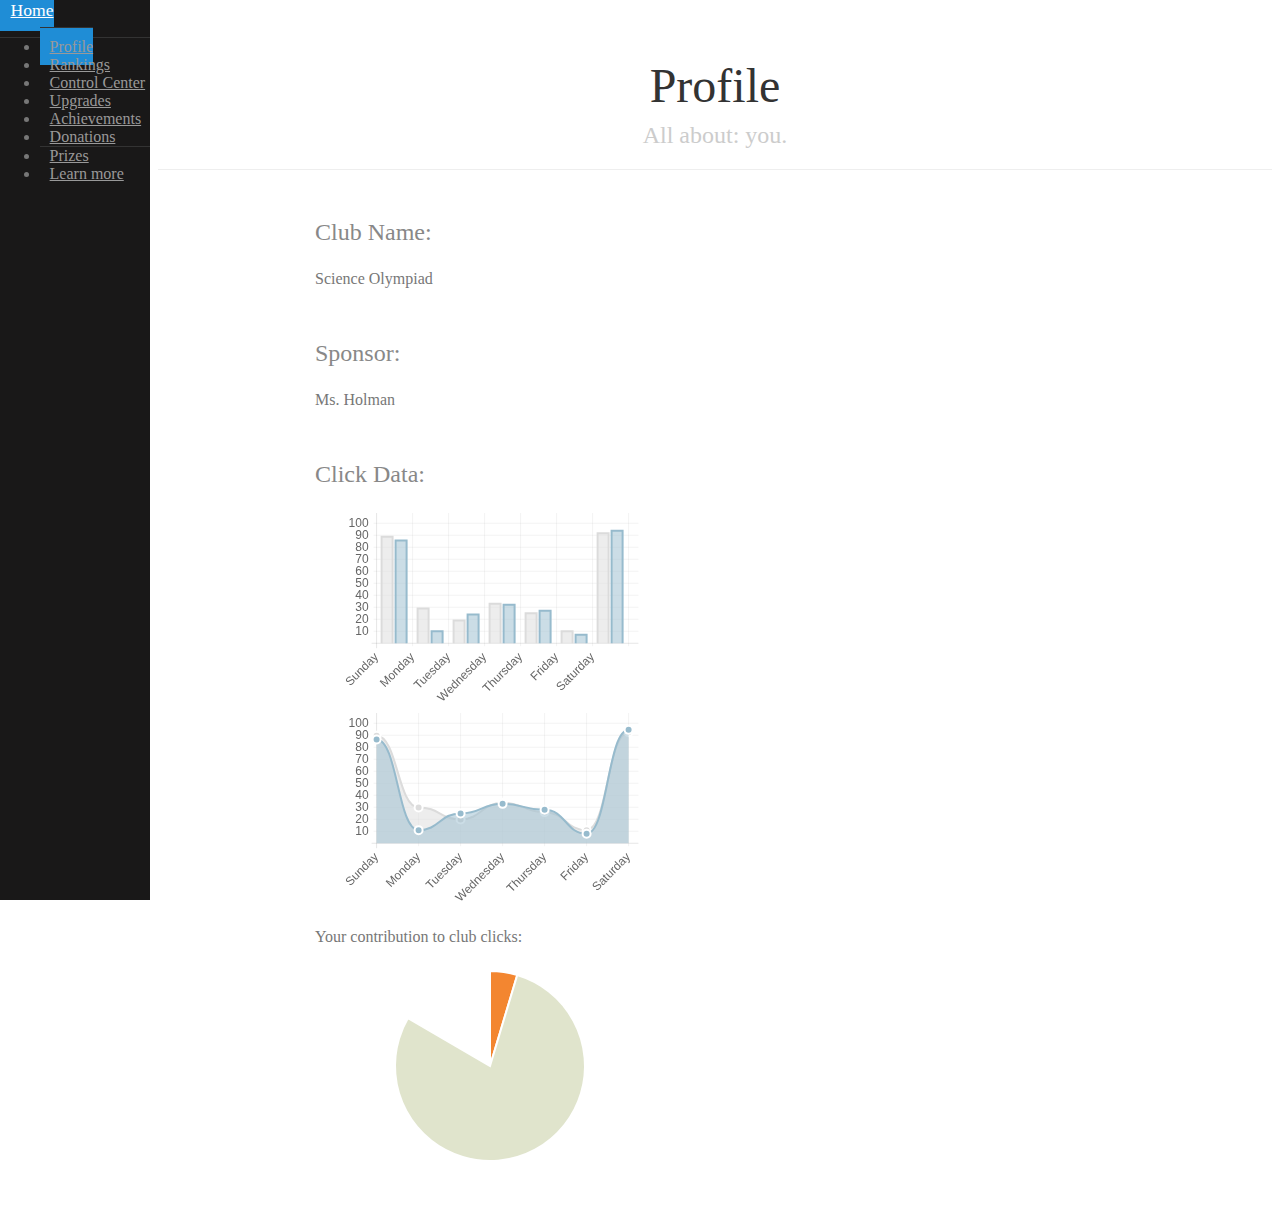
==== commit 370be1b2: "jQuery tap functionality" ====
--- a/index.html
+++ b/index.html
@@ -1,12 +1,14 @@
 <html>
     <head>
         <link rel="stylesheet" href="http://yui.yahooapis.com/pure/0.3.0/pure-min.css" />
-        <meta name="viewport" content="width=device-width, initial-scale=1.0">
 
         <link rel="stylesheet" href="./side-menu.css" />
         <script src="./Chart/Chart.js"></script>
         <script src="jquery.js"></script>                
         <script src="important.js"></script>  
+        <script src="jquery.mobile.custom.js"></script>
+
+
 
         <style>
             .pure-button-input,
@@ -25,6 +27,13 @@
             .pure-button-output {
             background: rgb(66, 184, 221); /* this is a light blue */
             }
+
+            div.box {
+            width: 50em;
+            height: 10em;
+            background-color: #108040;
+            }
+
         </style>
               
     </head>
@@ -270,7 +279,9 @@
                             <div class="pure-g">
                                 <div class="pure-u-1-2">
                                     <p></p>
-                                    <button class="pure-button pure-button-input" onclick = "increaseClicks()">CLICK</button>
+                                    <!--<button class="pure-button pure-button-input" onclick = "increaseClicks()">CLICK</button>-->
+                                    <div class="box"></div>
+
                                 </div>
                             </div>
 
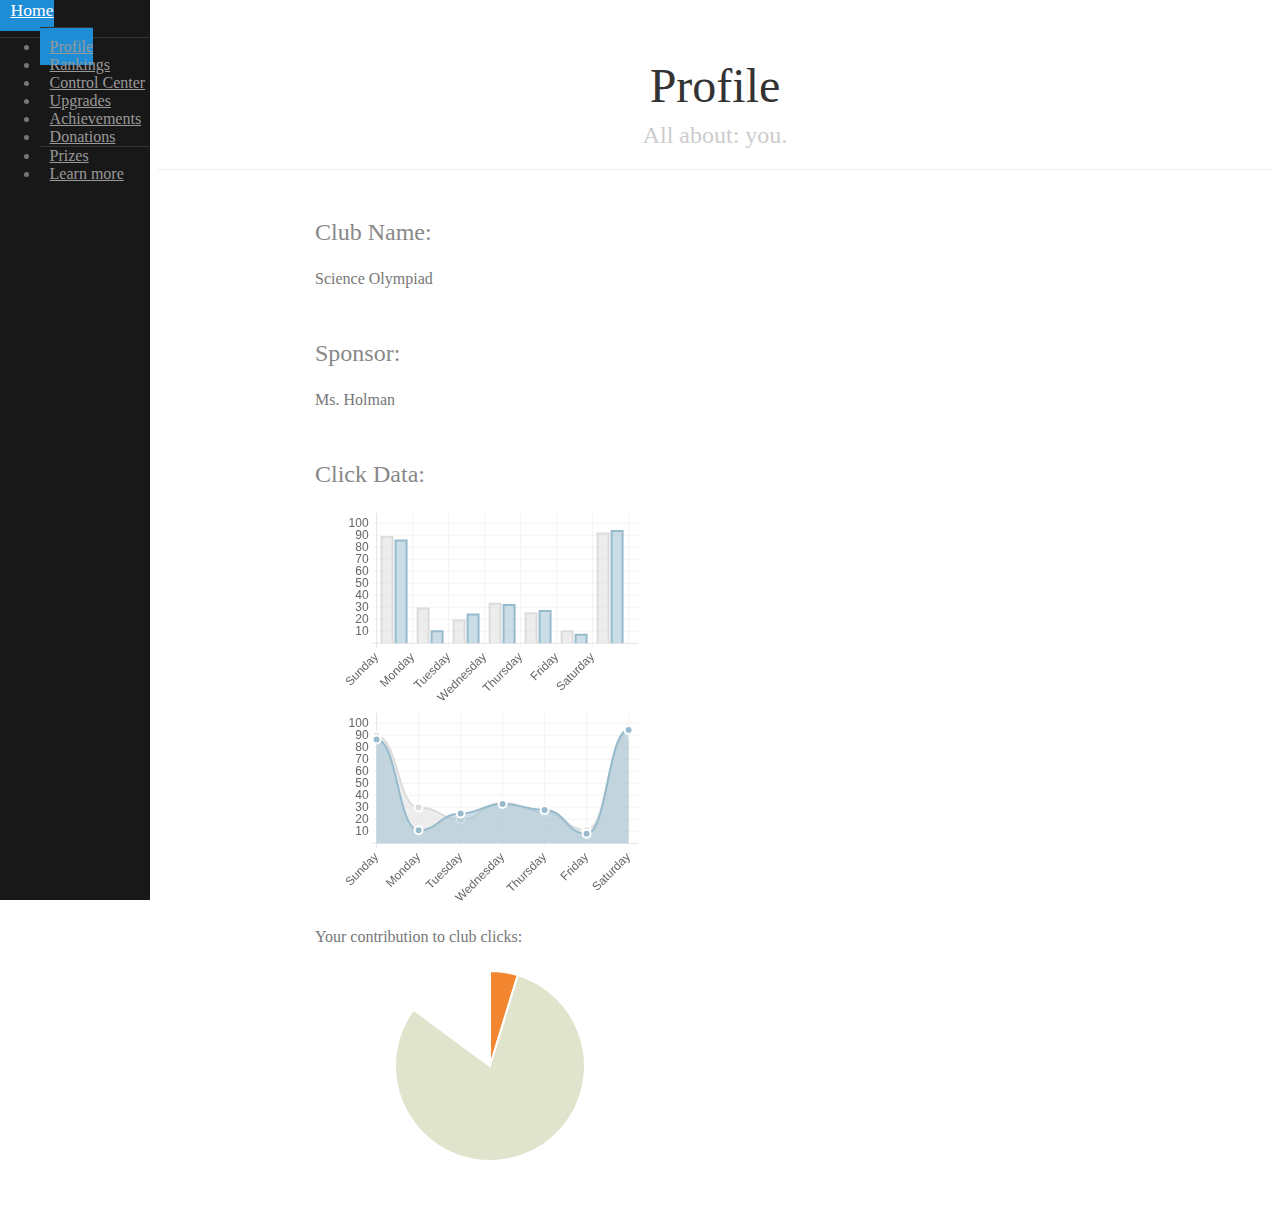
==== commit 7111a62b: "Button Size" ====
--- a/index.html
+++ b/index.html
@@ -6,7 +6,7 @@
         <script src="./Chart/Chart.js"></script>
         <script src="jquery.js"></script>                
         <script src="important.js"></script>  
-        <script src="jquery.mobile.custom.js"></script>
+        <script src="./jquery.mobile.custom.js"></script>
 
 
 
@@ -29,8 +29,8 @@
             }
 
             div.box {
-            width: 50em;
-            height: 10em;
+            width: 100%;
+            height: 5em;
             background-color: #108040;
             }
 
@@ -278,9 +278,16 @@
                             <h2 class="content-subhead">Click to Generate!</h2>
                             <div class="pure-g">
                                 <div class="pure-u-1-2">
-                                    <p></p>
+                                    
                                     <!--<button class="pure-button pure-button-input" onclick = "increaseClicks()">CLICK</button>-->
                                     <div class="box"></div>
+
+                                    <script>
+                                    $(function(){
+                                      $( "div.box" ).bind( "tap", increaseClicks );
+                                     
+                                     });
+                                    </script>
 
                                 </div>
                             </div>
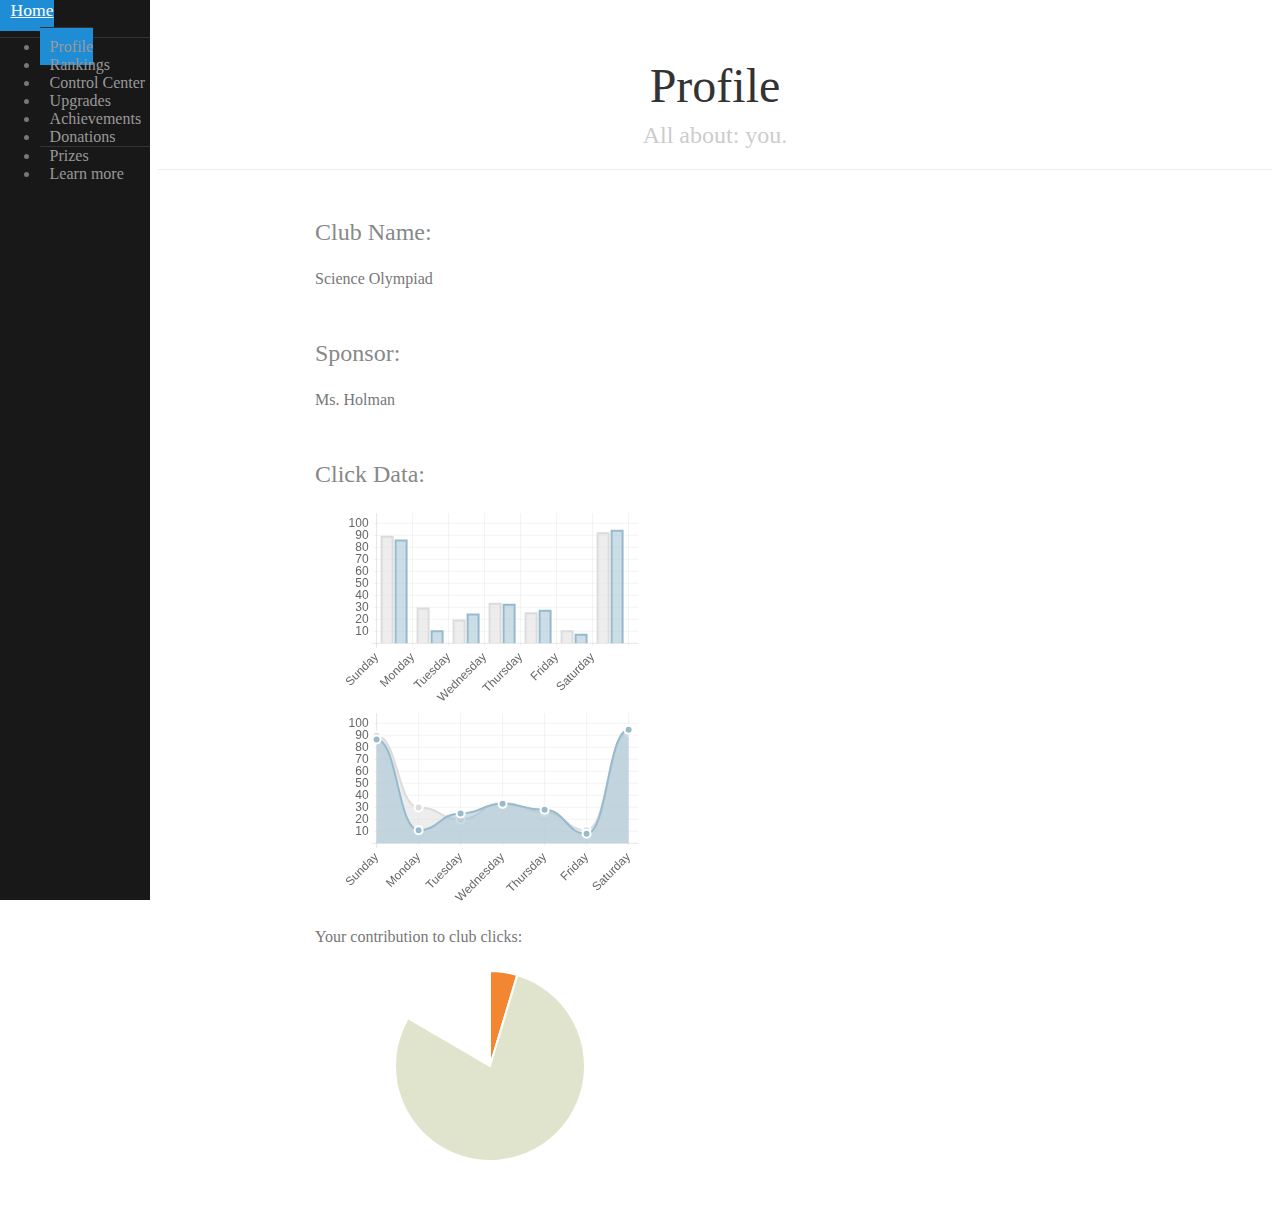
==== commit 00887b79: "Changed menu to use onTap" ====
--- a/index.html
+++ b/index.html
@@ -30,8 +30,17 @@
 
             div.box {
             width: 100%;
-            height: 5em;
+            height: 150px;
             background-color: #108040;
+            text-align: center;
+            vertical-align: middle;
+            line-height: 150px ;
+            font-size: 30px;
+            color: #000000;
+            font-family: alfa-slab-one;
+             font-family: alfa-slab-one;
+
+            
             }
 
         </style>
@@ -48,22 +57,88 @@
                 <div class="pure-menu pure-menu-open">
                     <a class="pure-menu-heading" href="index.html">Home</a>
                     <ul>
-                        <li><a href="javascript:hideStuff(1)" id="men1" class="pure-menu-selected menu-item-divided">Profile</a></li>
-                        <li><a href="javascript:hideStuff(2)" id="men2">Rankings</a></li>
+                        <li><a  id="men1" class="pure-menu-selected menu-item-divided">Profile</a></li>
+                        <li><a  id="men2">Rankings</a></li>
 
                         <li>
-                            <a href="javascript:hideStuff(3)" id="men3">Control Center</a>
+                            <a id="men3">Control Center</a>
                         </li>
-                        <li><a href="javascript:hideStuff(4)" id="men4">Upgrades</a></li>
-                        <li><a href="javascript:hideStuff(5)" id="men5">Achievements</a></li>
-                        <li><a href="javascript:hideStuff(6)" id="men6">Donations</a></li>
+                        <li><a id="men4">Upgrades</a></li>
+                        <li><a  id="men5">Achievements</a></li>
+                        <li><a  id="men6">Donations</a></li>
 
                         <li class="menu-item-divided">
-                            <a href="javascript:hideStuff(7)" id="men7">Prizes</a>
+                            <a  id="men7">Prizes</a>
                         </li>
-                        <li><a href="javascript:hideStuff(8)" id="men8">Learn more</a></li>
+                        <li><a  id="men8">Learn more</a></li>
                     </ul>
                 </div>
+                
+                 <script>
+                    $(function(){
+                        $( "#men1" ).bind( "tap", function() 
+                        {            
+                            hideStuff(1);
+                        }
+                        );  
+                    });
+                     
+                    $(function(){
+                        $( "#men2" ).bind( "tap", function() 
+                        {            
+                            hideStuff(2);
+                        }
+                        );  
+                    });
+                     
+                    $(function(){
+                        $( "#men3" ).bind( "tap", function() 
+                        {            
+                            hideStuff(3);
+                        }
+                        );  
+                    });
+                     
+                    $(function(){
+                        $( "#men4" ).bind( "tap", function() 
+                        {            
+                            hideStuff(4);
+                        }
+                        );  
+                    });
+                     
+                    $(function(){
+                        $( "#men5" ).bind( "tap", function() 
+                        {            
+                            hideStuff(5);
+                        }
+                        );  
+                    });
+                    
+                    $(function(){
+                        $( "#men6" ).bind( "tap", function() 
+                        {            
+                            hideStuff(6);
+                        }
+                        );  
+                    });
+                     
+                    $(function(){
+                        $( "#men7" ).bind( "tap", function() 
+                        {            
+                            hideStuff(7);
+                        }
+                        );  
+                    });
+                     
+                    $(function(){
+                        $( "#men8" ).bind( "tap", function() 
+                        {            
+                            hideStuff(8);
+                        }
+                        );  
+                    });
+                </script>
             </div>
 
             <div id="div1" style="display:none;">
@@ -280,7 +355,7 @@
                                 <div class="pure-u-1-2">
                                     
                                     <!--<button class="pure-button pure-button-input" onclick = "increaseClicks()">CLICK</button>-->
-                                    <div class="box"></div>
+                                    <div class="box">Click!</div>
 
                                     <script>
                                     $(function(){
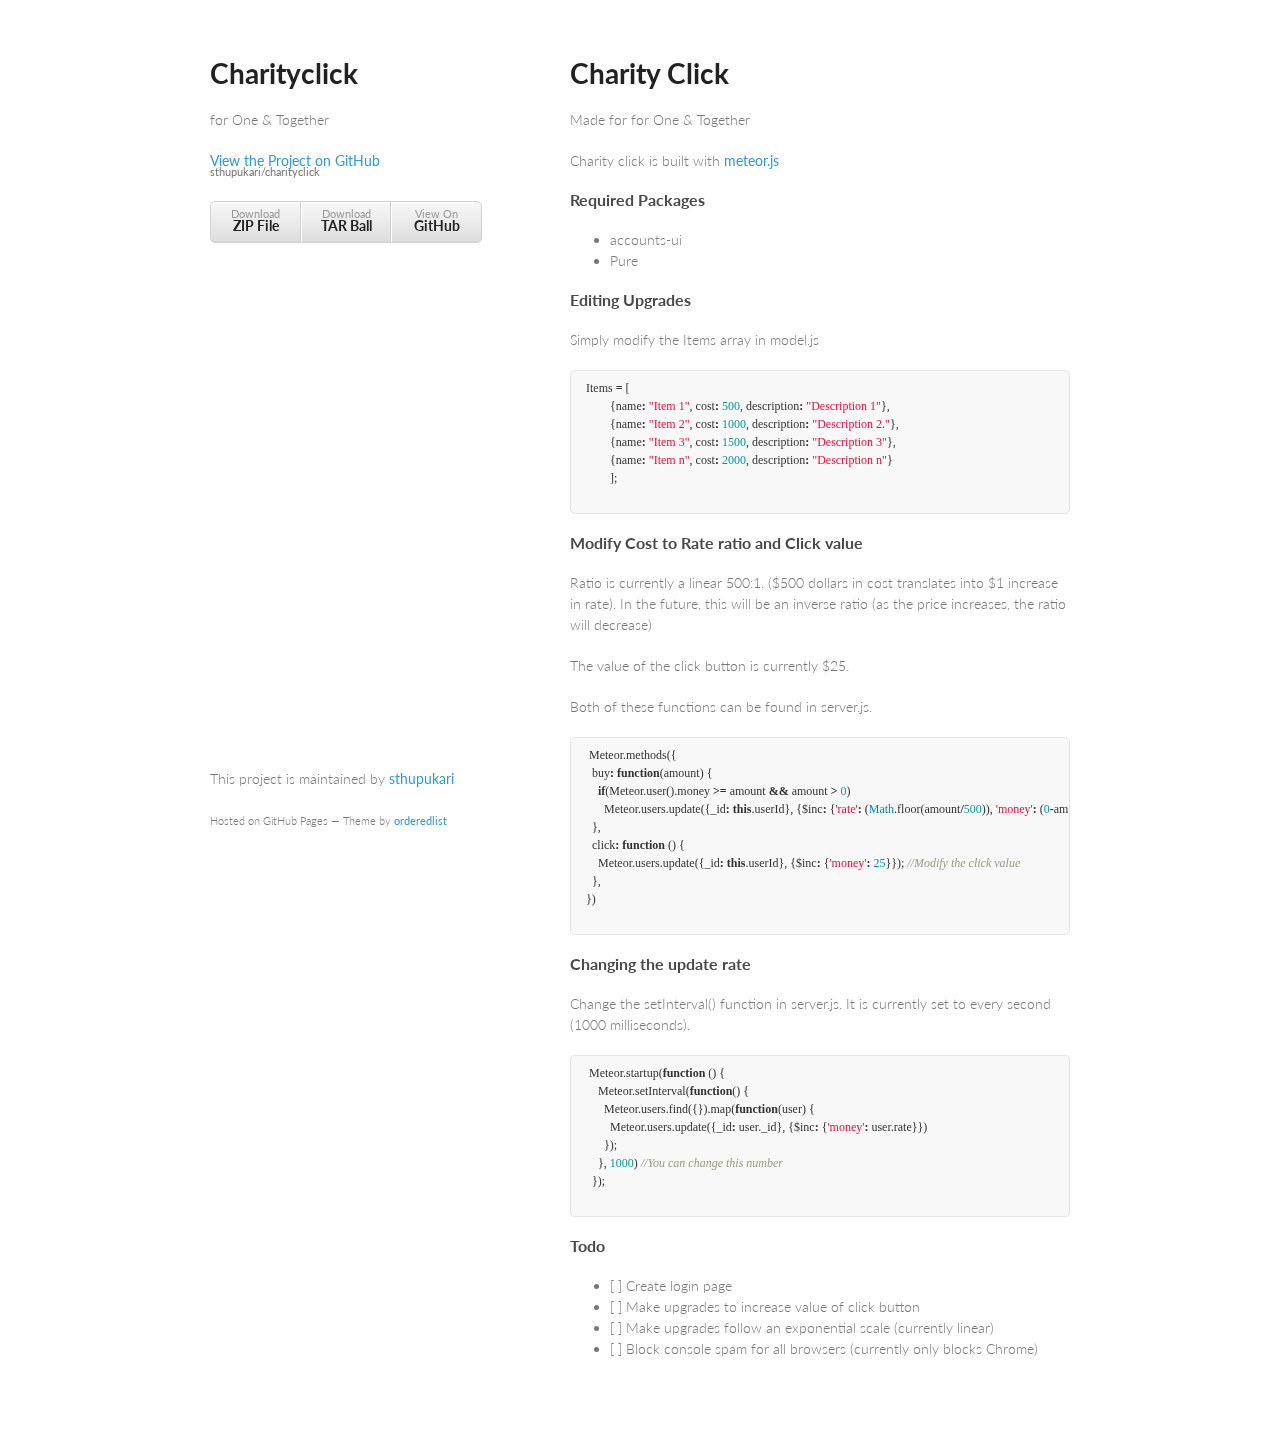
==== commit a5d79787: "Create gh-pages branch via GitHub" ====
--- a/index.html
+++ b/index.html
@@ -1,579 +1,115 @@
+<!doctype html>
 <html>
-    <head>
-        <link rel="stylesheet" href="http://yui.yahooapis.com/pure/0.3.0/pure-min.css" />
+  <head>
+    <meta charset="utf-8">
+    <meta http-equiv="X-UA-Compatible" content="chrome=1">
+    <title>Charityclick by sthupukari</title>
 
-        <link rel="stylesheet" href="./side-menu.css" />
-        <script src="./Chart/Chart.js"></script>
-        <script src="jquery.js"></script>                
-        <script src="important.js"></script>  
-        <script src="./jquery.mobile.custom.js"></script>
+    <link rel="stylesheet" href="stylesheets/styles.css">
+    <link rel="stylesheet" href="stylesheets/pygment_trac.css">
+    <meta name="viewport" content="width=device-width, initial-scale=1, user-scalable=no">
+    <!--[if lt IE 9]>
+    <script src="//html5shiv.googlecode.com/svn/trunk/html5.js"></script>
+    <![endif]-->
+  </head>
+  <body>
+    <div class="wrapper">
+      <header>
+        <h1>Charityclick</h1>
+        <p>for One &amp; Together</p>
+
+        <p class="view"><a href="https://github.com/sthupukari/charityclick">View the Project on GitHub <small>sthupukari/charityclick</small></a></p>
 
 
+        <ul>
+          <li><a href="https://github.com/sthupukari/charityclick/zipball/master">Download <strong>ZIP File</strong></a></li>
+          <li><a href="https://github.com/sthupukari/charityclick/tarball/master">Download <strong>TAR Ball</strong></a></li>
+          <li><a href="https://github.com/sthupukari/charityclick">View On <strong>GitHub</strong></a></li>
+        </ul>
+      </header>
+      <section>
+        <h1>
+<a name="charity-click" class="anchor" href="#charity-click"><span class="octicon octicon-link"></span></a>Charity Click</h1>
 
-        <style>
-            .pure-button-input,
-            .pure-button-output {
-            color: white;
-            border-radius: 4px;
-            text-shadow: 0 1px 1px rgba(0, 0, 0, 0.2);
-            padding-top: 50px;
-            padding-bottom: 50px;
-            padding-left: 100px;
-            padding-right: 100px;
-            }
-            .pure-button-input {
-            background: rgb(28, 184, 65); /* this is a green */
-            }
-            .pure-button-output {
-            background: rgb(66, 184, 221); /* this is a light blue */
-            }
+<p>Made for for One &amp; Together</p>
 
-            div.box {
-            width: 100%;
-            height: 150px;
-            background-color: #108040;
-            text-align: center;
-            vertical-align: middle;
-            line-height: 150px ;
-            font-size: 30px;
-            color: #000000;
-            font-family: alfa-slab-one;
-             font-family: alfa-slab-one;
+<p>Charity click is built with <a href="https://www.meteor.com">meteor.js</a></p>
 
-            
-            }
+<h3>
+<a name="required-packages" class="anchor" href="#required-packages"><span class="octicon octicon-link"></span></a>Required Packages</h3>
 
-        </style>
-              
-    </head>
-    <body>
+<ul>
+<li>accounts-ui</li>
+<li>Pure</li>
+</ul><h3>
+<a name="editing-upgrades" class="anchor" href="#editing-upgrades"><span class="octicon octicon-link"></span></a>Editing Upgrades</h3>
 
-        <div id="layout">
-            <a href="#menu" id="menuLink" class="pure-menu-link">
-                <!-- Hamburger icon -->
-                <span></span>
-            </a>
-            <div id="menu">
-                <div class="pure-menu pure-menu-open">
-                    <a class="pure-menu-heading" href="index.html">Home</a>
-                    <ul>
-                        <li><a  id="men1" class="pure-menu-selected menu-item-divided">Profile</a></li>
-                        <li><a  id="men2">Rankings</a></li>
+<p>Simply modify the Items array in model.js</p>
 
-                        <li>
-                            <a id="men3">Control Center</a>
-                        </li>
-                        <li><a id="men4">Upgrades</a></li>
-                        <li><a  id="men5">Achievements</a></li>
-                        <li><a  id="men6">Donations</a></li>
+<div class="highlight highlight-javascript"><pre>
+<span class="nx">Items</span> <span class="o">=</span> <span class="p">[</span>
+        <span class="p">{</span><span class="nx">name</span><span class="o">:</span> <span class="s2">"Item 1"</span><span class="p">,</span> <span class="nx">cost</span><span class="o">:</span> <span class="mi">500</span><span class="p">,</span> <span class="nx">description</span><span class="o">:</span> <span class="s2">"Description 1"</span><span class="p">},</span> 
+        <span class="p">{</span><span class="nx">name</span><span class="o">:</span> <span class="s2">"Item 2"</span><span class="p">,</span> <span class="nx">cost</span><span class="o">:</span> <span class="mi">1000</span><span class="p">,</span> <span class="nx">description</span><span class="o">:</span> <span class="s2">"Description 2."</span><span class="p">},</span> 
+        <span class="p">{</span><span class="nx">name</span><span class="o">:</span> <span class="s2">"Item 3"</span><span class="p">,</span> <span class="nx">cost</span><span class="o">:</span> <span class="mi">1500</span><span class="p">,</span> <span class="nx">description</span><span class="o">:</span> <span class="s2">"Description 3"</span><span class="p">},</span> 
+        <span class="p">{</span><span class="nx">name</span><span class="o">:</span> <span class="s2">"Item n"</span><span class="p">,</span> <span class="nx">cost</span><span class="o">:</span> <span class="mi">2000</span><span class="p">,</span> <span class="nx">description</span><span class="o">:</span> <span class="s2">"Description n"</span><span class="p">}</span>
+        <span class="p">];</span>
 
-                        <li class="menu-item-divided">
-                            <a  id="men7">Prizes</a>
-                        </li>
-                        <li><a  id="men8">Learn more</a></li>
-                    </ul>
-                </div>
-                
-                 <script>
-                    $(function(){
-                        $( "#men1" ).bind( "tap", function() 
-                        {            
-                            hideStuff(1);
-                        }
-                        );  
-                    });
-                     
-                    $(function(){
-                        $( "#men2" ).bind( "tap", function() 
-                        {            
-                            hideStuff(2);
-                        }
-                        );  
-                    });
-                     
-                    $(function(){
-                        $( "#men3" ).bind( "tap", function() 
-                        {            
-                            hideStuff(3);
-                        }
-                        );  
-                    });
-                     
-                    $(function(){
-                        $( "#men4" ).bind( "tap", function() 
-                        {            
-                            hideStuff(4);
-                        }
-                        );  
-                    });
-                     
-                    $(function(){
-                        $( "#men5" ).bind( "tap", function() 
-                        {            
-                            hideStuff(5);
-                        }
-                        );  
-                    });
-                    
-                    $(function(){
-                        $( "#men6" ).bind( "tap", function() 
-                        {            
-                            hideStuff(6);
-                        }
-                        );  
-                    });
-                     
-                    $(function(){
-                        $( "#men7" ).bind( "tap", function() 
-                        {            
-                            hideStuff(7);
-                        }
-                        );  
-                    });
-                     
-                    $(function(){
-                        $( "#men8" ).bind( "tap", function() 
-                        {            
-                            hideStuff(8);
-                        }
-                        );  
-                    });
-                </script>
-            </div>
+</pre></div>
 
-            <div id="div1" style="display:none;">
-                <div class="header">
-                    <h1>Profile</h1>
-                    <h2>All about: you.</h2>
-                </div>
+<h3>
+<a name="modify-cost-to-rate-ratio-and-click-value" class="anchor" href="#modify-cost-to-rate-ratio-and-click-value"><span class="octicon octicon-link"></span></a>Modify Cost to Rate ratio and Click value</h3>
 
-                <div class="content">
+<p>Ratio is currently  a linear 500:1. ($500 dollars in cost translates into $1 increase in rate). In the future, this will be an inverse ratio (as the price increases, the ratio will decrease)</p>
 
-                    <h2 class="content-subhead">Club Name:</h2>
-                    <p>Science Olympiad</p>
+<p>The value of the click button is currently $25.</p>
 
-                    <h2 class="content-subhead">Sponsor:</h2>
-                    <p>Ms. Holman</p>
+<p>Both of these functions can be found in server.js.</p>
 
-                    <h2 class="content-subhead">Click Data:</h2>
+<div class="highlight highlight-javascript"><pre>
+ <span class="nx">Meteor</span><span class="p">.</span><span class="nx">methods</span><span class="p">({</span>
+  <span class="nx">buy</span><span class="o">:</span> <span class="kd">function</span><span class="p">(</span><span class="nx">amount</span><span class="p">)</span> <span class="p">{</span>
+    <span class="k">if</span><span class="p">(</span><span class="nx">Meteor</span><span class="p">.</span><span class="nx">user</span><span class="p">().</span><span class="nx">money</span> <span class="o">&gt;=</span> <span class="nx">amount</span> <span class="o">&amp;&amp;</span> <span class="nx">amount</span> <span class="o">&gt;</span> <span class="mi">0</span><span class="p">)</span> 
+      <span class="nx">Meteor</span><span class="p">.</span><span class="nx">users</span><span class="p">.</span><span class="nx">update</span><span class="p">({</span><span class="nx">_id</span><span class="o">:</span> <span class="k">this</span><span class="p">.</span><span class="nx">userId</span><span class="p">},</span> <span class="p">{</span><span class="nx">$inc</span><span class="o">:</span> <span class="p">{</span><span class="s1">'rate'</span><span class="o">:</span> <span class="p">(</span><span class="nb">Math</span><span class="p">.</span><span class="nx">floor</span><span class="p">(</span><span class="nx">amount</span><span class="o">/</span><span class="mi">500</span><span class="p">)),</span> <span class="s1">'money'</span><span class="o">:</span> <span class="p">(</span><span class="mi">0</span><span class="o">-</span><span class="nx">amount</span><span class="p">)}});</span> <span class="c1">//Change the ratio of cost to rate</span>
+  <span class="p">},</span>
+  <span class="nx">click</span><span class="o">:</span> <span class="kd">function</span> <span class="p">()</span> <span class="p">{</span>
+    <span class="nx">Meteor</span><span class="p">.</span><span class="nx">users</span><span class="p">.</span><span class="nx">update</span><span class="p">({</span><span class="nx">_id</span><span class="o">:</span> <span class="k">this</span><span class="p">.</span><span class="nx">userId</span><span class="p">},</span> <span class="p">{</span><span class="nx">$inc</span><span class="o">:</span> <span class="p">{</span><span class="s1">'money'</span><span class="o">:</span> <span class="mi">25</span><span class="p">}});</span> <span class="c1">//Modify the click value</span>
+  <span class="p">},</span>
+<span class="p">})</span>
 
-                    <div class="pure-g">
-                        <div class="pure-u-1-2">
-                            <canvas id="bar" height="200" width="350"></canvas>
+</pre></div>
 
-                        </div>
-                        <div class="pure-u-1-2">
-                            <canvas id="line" height="200" width="350"></canvas>
+<h3>
+<a name="changing-the-update-rate" class="anchor" href="#changing-the-update-rate"><span class="octicon octicon-link"></span></a>Changing the update rate</h3>
 
-                        </div>
+<p>Change the setInterval() function in server.js. It is currently set to every second (1000 milliseconds).</p>
 
-                        <div class="pure-u-1-2">
-                            <p> Your contribution to club clicks: </p>
-                            <canvas id="pie" height="200" width="350"></canvas>
+<div class="highlight highlight-javascript"><pre>
+ <span class="nx">Meteor</span><span class="p">.</span><span class="nx">startup</span><span class="p">(</span><span class="kd">function</span> <span class="p">()</span> <span class="p">{</span>
+    <span class="nx">Meteor</span><span class="p">.</span><span class="nx">setInterval</span><span class="p">(</span><span class="kd">function</span><span class="p">()</span> <span class="p">{</span>
+      <span class="nx">Meteor</span><span class="p">.</span><span class="nx">users</span><span class="p">.</span><span class="nx">find</span><span class="p">({}).</span><span class="nx">map</span><span class="p">(</span><span class="kd">function</span><span class="p">(</span><span class="nx">user</span><span class="p">)</span> <span class="p">{</span>
+        <span class="nx">Meteor</span><span class="p">.</span><span class="nx">users</span><span class="p">.</span><span class="nx">update</span><span class="p">({</span><span class="nx">_id</span><span class="o">:</span> <span class="nx">user</span><span class="p">.</span><span class="nx">_id</span><span class="p">},</span> <span class="p">{</span><span class="nx">$inc</span><span class="o">:</span> <span class="p">{</span><span class="s1">'money'</span><span class="o">:</span> <span class="nx">user</span><span class="p">.</span><span class="nx">rate</span><span class="p">}})</span>
+      <span class="p">});</span>
+    <span class="p">},</span> <span class="mi">1000</span><span class="p">)</span> <span class="c1">//You can change this number</span>
+  <span class="p">});</span>
 
-                        </div>
+</pre></div>
 
-                    </div>
+<h3>
+<a name="todo" class="anchor" href="#todo"><span class="octicon octicon-link"></span></a>Todo</h3>
 
-
-
-
-                    <script>
-
-                    var barChartData = {
-                        labels : ["Sunday","Monday","Tuesday","Wednesday","Thursday","Friday","Saturday"],
-                        datasets : [
-                            {
-                                fillColor : "rgba(220,220,220,0.5)",
-                                strokeColor : "rgba(220,220,220,1)",
-                                data : [90,30,20,34,26,11,93]
-                            },
-                        {
-                            fillColor : "rgba(151,187,205,0.5)",
-                            strokeColor : "rgba(151,187,205,1)",
-                            data : [87,11,25,33,28,8,95]
-                        }
-                            ]
-
-                    }
-
-                    var myLine = new Chart(document.getElementById("bar").getContext("2d")).Bar(barChartData);
-
-
-                    var lineChartData = {
-                        labels : ["Sunday","Monday","Tuesday","Wednesday","Thursday","Friday","Saturday"],
-                        datasets : [
-                            {
-                                fillColor : "rgba(220,220,220,0.5)",
-                                strokeColor : "rgba(220,220,220,1)",
-                                pointColor : "rgba(220,220,220,1)",
-                                pointStrokeColor : "#fff",
-                                data : [90,30,20,34,26,11,93]
-                            },
-                        {
-                            fillColor : "rgba(151,187,205,0.5)",
-                            strokeColor : "rgba(151,187,205,1)",
-                            pointColor : "rgba(151,187,205,1)",
-                            pointStrokeColor : "#fff",
-                            data : [87,11,25,33,28,8,95]
-                        }
-                            ]
-
-                    }
-
-                    var myLine = new Chart(document.getElementById("line").getContext("2d")).Line(lineChartData);
-
-
-
-                    var pieData = [
-                        {
-                            value: 20,
-                            color:"#F38630"
-                        },
-                    {
-                        value : 340,
-                        color : "#E0E4CC"
-                    },
-
-                            ];
-
-                            var pieData2 = [
-                                {
-                                    value: 10,
-                                    color:"#F38630"
-                                },
-                            {
-                                value : 350,
-                                color : "#E0E4CC"
-                            },
-
-                            ];
-
-
-                            var myPie = new Chart(document.getElementById("pie").getContext("2d")).Pie(pieData);
-
-                            var myPie = new Chart(document.getElementById("pie2").getContext("2d")).Pie(pieData2);
-
-                        </script>
-
-
-
-
-                    </div>
-                </div>
-
-                <div id="div2" style="display:none;">
-                    <div class="header">
-                        <h1>Rankings</h1>
-                        <h2>Who's in the lead.</h2>
-                    </div>
-
-                    <div class="content">
-
-                        <h2 class="content-subhead">Next Deadline:</h2>
-                        <p>February 29, 2014</p>
-
-                        <h2 class="content-subhead">All teams:</h2>
-                        <div class="pure-menu pure-menu-open pure-menu-horizontal">
-                            <ul>
-                                <li class="pure-menu-selected"><a href="#">All Time</a></li>
-                                <li ><a href="#">This month</a></li>
-                                <li><a href="#">Today</a></li>
-                            </ul>
-                        </div>
-
-                        <br>
-
-                            <table class="pure-table">
-                                <thead>
-                                    <tr>
-                                        <th>#</th>
-                                        <th>Club Name</th>
-                                        <th>Total Money</th>
-                                        <th>Output:</th>
-                                    </tr>
-                                </thead>
-
-                                <tbody>
-                                    <tr>
-                                        <td>1</td>
-                                        <td>Science Olympiad</td>
-                                        <td>$1,493,312,123</td>
-                                        <td>$6,000,000,000,000,000</td>
-                                    </tr>
-
-                                    <tr>
-                                        <td>2</td>
-                                        <td>TSA</td>
-                                        <td>$1,432,889,983</td>
-                                        <td>$9,33,5355,0030</td>
-                                    </tr>
-
-                                    <tr>
-                                        <td>3</td>
-                                        <td>One and Together</td>
-                                        <td>$1,232,232,344</td>
-                                        <td>$2,323,8980,882</td>
-                                    </tr>
-
-
-                                </tbody>
-                            </table>
-
-                        </div>
-                    </div>
-
-                    <div id="div3" style="display:none;">
-                        <div class="header">
-                            <h1>Control Center</h1>
-                            <h2>click.</h2>
-                        </div>
-
-                        <div class="content">
-                            <h2 class="content-subhead">Current Efficiency:</h2>
-                            <div class="pure-g">
-                                <div class="pure-u-1-2">
-                                    <p>CLUB CLICKS: </p>
-                                    <p>30000</p>
-                                </div>
-                                <div class="pure-u-1-2">
-                                    <p>CLUB DONATION: </p>
-                                    <p>$3000</p>
-                                </div>
-                                <div class="pure-u-1-2">
-                                    <p>YOUR CLICKS: </p>
-                                    <p class="pclicks">500</p>
-                                </div>
-                                <div class="pure-u-1-2">
-                                    <p>YOUR DONATION: </p>
-                                    <p>$<span class="pdon">42</span></p>
-                                </div>
-
-                            </div>
-                            <h2 class="content-subhead">Click to Generate!</h2>
-                            <div class="pure-g">
-                                <div class="pure-u-1-2">
-                                    
-                                    <!--<button class="pure-button pure-button-input" onclick = "increaseClicks()">CLICK</button>-->
-                                    <div class="box">Click!</div>
-
-                                    <script>
-                                    $(function(){
-                                      $( "div.box" ).bind( "tap", increaseClicks );
-                                     
-                                     });
-                                    </script>
-
-                                </div>
-                            </div>
-
-                        </div>
-                    </div>
-
-                    <div id="div4" style="display:none;">
-                        <div class="header">
-                            <h1>Upgrades</h1>
-                            <h2>Improve your game.</h2>
-                        </div>
-
-                        <div class="content">
-                            <h2 class="content-subhead">Current Efficiency:</h2>
-                            <div class="pure-g">
-                                <div class="pure-u-1-2">
-                                    <p>CLUB CLICKS: </p>
-                                    <p>30000</p>
-                                </div>
-                                <div class="pure-u-1-2">
-                                    <p>CLUB DONATION: </p>
-                                    <p>$3000</p>
-                                </div>
-                                <div class="pure-u-1-2">
-                                    <p>YOUR CLICKS: </p>
-                                    <p class="pclicks">500</p>
-                                </div>
-                                <div class="pure-u-1-2">
-                                    <p>YOUR DONATION: </p>
-                                    <p>$<span class="pdon">42</span></p>
-                                </div>
-
-                            </div>
-                            <h2 class="content-subhead">Upgrades:</h2>
-                            <table class="pure-table">
-                                <thead>
-                                    <tr>
-                                        <th>Name</th>
-                                        <th>Description</th>
-                                        <th>Cost</th>
-                                        <th>Purchase</th>
-                                    </tr>
-                                </thead>
-
-                                <tbody>
-                                    <tr>
-                                        <td>Magic</td>
-                                        <td>Increases your click-count by 100</td>
-                                        <td id="cost1">300</td>
-                                        <td><button id="but1" class="pure-button">Buy</button></td>
-                                    </tr>
-
-                                    <tr>
-                                        <td>Professional Designer</td>
-                                        <td>Creates beautiful print ad, generated $1000 more per second.</td>
-                                        <td id="cost2">900</td>
-                                        <td><button id="but2" class="pure-button">Buy</button></td>
-                                    </tr>
-
-                                    <tr>
-                                        <td>Endorsement by Jay-Z</td>
-                                        <td>Capture the mind of young teens everywhere</td>
-                                        <td id="cost3">44,000,000</td>
-                                        <td><button id="but3" class="pure-button pure-button-disabled">Buy</button></td>
-                                    </tr>
-
-                                    <tr>
-                                        <td>Create emotional ad</td>
-                                        <td>Money weeps into your pocket</td>
-                                        <td id="cost4">99,000,000</td>
-                                        <td><button id="but4" class="pure-button pure-button-disabled">Buy</button></td>
-                                    </tr>
-
-                                </tbody>
-                            </table>
-
-                        </div>
-                    </div>
-
-                    <div id="div5" style="display:none;">
-                        <div class="header">
-                            <h1>Achievments</h1>
-                            <h2>*Few may be hidden*</h2>
-                        </div>
-
-                        <div class="content">
-
-
-                            <h2 class="content-subhead">Current Achievements</h2>
-                            <table class="pure-table">
-                                <thead>
-                                    <tr>
-                                        <th>Name</th>
-                                        <th>Description</th>
-                                        <th>Reward</th>
-                                        <th>Completed</th>
-                                    </tr>
-                                </thead>
-
-                                <tbody>
-                                    <tr>
-                                        <td>First hour</td>
-                                        <td>Play the game for a total of one, just one, hour.</td>
-                                        <td>300</td>
-                                        <td>Yes</td>
-                                    </tr>
-
-                                    <tr>
-                                        <td>Earn over 1 billion dollars</td>
-                                        <td>Help the world become a better place</td>
-                                        <td>900</td>
-                                        <td>Yes</td>
-                                    </tr>
-
-                                    <tr>
-                                        <td>Cure cancer</td>
-                                        <td>Donate 5 trillion dollars</td>
-                                        <td>44,000,000</td>
-                                        <td>No</td>
-                                    </tr>
-
-                                    <tr>
-                                        <td>Movie Certified</td>
-                                        <td>Have your charity become a main organization in a hollywood movie. </td>
-                                        <td>0</td>
-                                        <td>No</td>
-                                    </tr>
-
-                                </tbody>
-                            </table>
-
-                        </div>
-                    </div>        
-
-                    <div id="div6" style="display:none;">
-                        <div class="header">
-                            <h1>Donations</h1>
-                            <h2>Give to the world.</h2>
-                        </div>
-
-                        <div class="content">
-
-
-
-                            <p> Total donated money is what determines the weekly winners for the game. </p>
-
-                            <h2 class="content-subhead">Current amount donated:</h2>
-                            <p>$903,233,238</p>
-
-                            <h2 class="content-subhead">Donate Money:</h2>
-
-                            <form class="pure-form">
-                                <fieldset>
-                                    <legend>Enter amount:</legend>
-
-                                    <input type="number" placeholder="Amount">
-
-
-                                        <button type="submit" class="pure-button pure-button-primary">Donate</button>
-                                    </fieldset>
-                                </form>
-
-
-                            </div>
-                        </div>                
-
-                        <div id="div7" style="display:none;">
-                            <div class="header">
-                                <h1>Prizes</h1>
-                                <h2>Rewards for your efforts.</h2>
-                            </div>
-
-                            <div class="content">
-
-
-
-                                <p> Weekly and Monthly winners will be announced on the main page. </p>
-
-                                <h2 class="content-subhead">Weekly Winner</h2>
-                                <p>Extra 10% of Money added total donated.</p>
-
-                                <h2 class="content-subhead">Monthly Winner:</h2>
-                                <p>Pizza Party!</p>
-
-
-                            </div>
-                        </div>
-
-                        <div id="div8" style="display:none;">
-                            <div class="header">
-                                <h1>Learn More</h1>
-                                <h2>Because Knowledge is Power!</h2>
-                            </div>
-
-                            <div class="content">
-
-
-
-                                <p> Learning </p>
-
-
-
-
-                            </div>
-                        </div>            
-
-                    </div>
-
-                    <script src="./ui.js"></script>
-
-
-                </body>
-            </html>
+<ul>
+<li>[ ] Create login page</li>
+<li>[ ] Make upgrades to increase value of click button</li>
+<li>[ ] Make upgrades follow an exponential scale (currently linear)</li>
+<li>[ ] Block console spam for all browsers (currently only blocks Chrome)</li>
+</ul>
+      </section>
+      <footer>
+        <p>This project is maintained by <a href="https://github.com/sthupukari">sthupukari</a></p>
+        <p><small>Hosted on GitHub Pages &mdash; Theme by <a href="https://github.com/orderedlist">orderedlist</a></small></p>
+      </footer>
+    </div>
+    <script src="javascripts/scale.fix.js"></script>
+    
+  </body>
+</html>--- a/stylesheets/styles.css
+++ b/stylesheets/styles.css
@@ -0,0 +1,255 @@
+@import url(https://fonts.googleapis.com/css?family=Lato:300italic,700italic,300,700);
+
+body {
+  padding:50px;
+  font:14px/1.5 Lato, "Helvetica Neue", Helvetica, Arial, sans-serif;
+  color:#777;
+  font-weight:300;
+}
+
+h1, h2, h3, h4, h5, h6 {
+  color:#222;
+  margin:0 0 20px;
+}
+
+p, ul, ol, table, pre, dl {
+  margin:0 0 20px;
+}
+
+h1, h2, h3 {
+  line-height:1.1;
+}
+
+h1 {
+  font-size:28px;
+}
+
+h2 {
+  color:#393939;
+}
+
+h3, h4, h5, h6 {
+  color:#494949;
+}
+
+a {
+  color:#39c;
+  font-weight:400;
+  text-decoration:none;
+}
+
+a small {
+  font-size:11px;
+  color:#777;
+  margin-top:-0.6em;
+  display:block;
+}
+
+.wrapper {
+  width:860px;
+  margin:0 auto;
+}
+
+blockquote {
+  border-left:1px solid #e5e5e5;
+  margin:0;
+  padding:0 0 0 20px;
+  font-style:italic;
+}
+
+code, pre {
+  font-family:Monaco, Bitstream Vera Sans Mono, Lucida Console, Terminal;
+  color:#333;
+  font-size:12px;
+}
+
+pre {
+  padding:8px 15px;
+  background: #f8f8f8;  
+  border-radius:5px;
+  border:1px solid #e5e5e5;
+  overflow-x: auto;
+}
+
+table {
+  width:100%;
+  border-collapse:collapse;
+}
+
+th, td {
+  text-align:left;
+  padding:5px 10px;
+  border-bottom:1px solid #e5e5e5;
+}
+
+dt {
+  color:#444;
+  font-weight:700;
+}
+
+th {
+  color:#444;
+}
+
+img {
+  max-width:100%;
+}
+
+header {
+  width:270px;
+  float:left;
+  position:fixed;
+}
+
+header ul {
+  list-style:none;
+  height:40px;
+  
+  padding:0;
+  
+  background: #eee;
+  background: -moz-linear-gradient(top, #f8f8f8 0%, #dddddd 100%);
+  background: -webkit-gradient(linear, left top, left bottom, color-stop(0%,#f8f8f8), color-stop(100%,#dddddd));
+  background: -webkit-linear-gradient(top, #f8f8f8 0%,#dddddd 100%);
+  background: -o-linear-gradient(top, #f8f8f8 0%,#dddddd 100%);
+  background: -ms-linear-gradient(top, #f8f8f8 0%,#dddddd 100%);
+  background: linear-gradient(top, #f8f8f8 0%,#dddddd 100%);
+  
+  border-radius:5px;
+  border:1px solid #d2d2d2;
+  box-shadow:inset #fff 0 1px 0, inset rgba(0,0,0,0.03) 0 -1px 0;
+  width:270px;
+}
+
+header li {
+  width:89px;
+  float:left;
+  border-right:1px solid #d2d2d2;
+  height:40px;
+}
+
+header ul a {
+  line-height:1;
+  font-size:11px;
+  color:#999;
+  display:block;
+  text-align:center;
+  padding-top:6px;
+  height:40px;
+}
+
+strong {
+  color:#222;
+  font-weight:700;
+}
+
+header ul li + li {
+  width:88px;
+  border-left:1px solid #fff;
+}
+
+header ul li + li + li {
+  border-right:none;
+  width:89px;
+}
+
+header ul a strong {
+  font-size:14px;
+  display:block;
+  color:#222;
+}
+
+section {
+  width:500px;
+  float:right;
+  padding-bottom:50px;
+}
+
+small {
+  font-size:11px;
+}
+
+hr {
+  border:0;
+  background:#e5e5e5;
+  height:1px;
+  margin:0 0 20px;
+}
+
+footer {
+  width:270px;
+  float:left;
+  position:fixed;
+  bottom:50px;
+}
+
+@media print, screen and (max-width: 960px) {
+  
+  div.wrapper {
+    width:auto;
+    margin:0;
+  }
+  
+  header, section, footer {
+    float:none;
+    position:static;
+    width:auto;
+  }
+  
+  header {
+    padding-right:320px;
+  }
+  
+  section {
+    border:1px solid #e5e5e5;
+    border-width:1px 0;
+    padding:20px 0;
+    margin:0 0 20px;
+  }
+  
+  header a small {
+    display:inline;
+  }
+  
+  header ul {
+    position:absolute;
+    right:50px;
+    top:52px;
+  }
+}
+
+@media print, screen and (max-width: 720px) {
+  body {
+    word-wrap:break-word;
+  }
+  
+  header {
+    padding:0;
+  }
+  
+  header ul, header p.view {
+    position:static;
+  }
+  
+  pre, code {
+    word-wrap:normal;
+  }
+}
+
+@media print, screen and (max-width: 480px) {
+  body {
+    padding:15px;
+  }
+  
+  header ul {
+    display:none;
+  }
+}
+
+@media print {
+  body {
+    padding:0.4in;
+    font-size:12pt;
+    color:#444;
+  }
+}
--- a/stylesheets/pygment_trac.css
+++ b/stylesheets/pygment_trac.css
@@ -0,0 +1,69 @@
+.highlight  { background: #ffffff; }
+.highlight .c { color: #999988; font-style: italic } /* Comment */
+.highlight .err { color: #a61717; background-color: #e3d2d2 } /* Error */
+.highlight .k { font-weight: bold } /* Keyword */
+.highlight .o { font-weight: bold } /* Operator */
+.highlight .cm { color: #999988; font-style: italic } /* Comment.Multiline */
+.highlight .cp { color: #999999; font-weight: bold } /* Comment.Preproc */
+.highlight .c1 { color: #999988; font-style: italic } /* Comment.Single */
+.highlight .cs { color: #999999; font-weight: bold; font-style: italic } /* Comment.Special */
+.highlight .gd { color: #000000; background-color: #ffdddd } /* Generic.Deleted */
+.highlight .gd .x { color: #000000; background-color: #ffaaaa } /* Generic.Deleted.Specific */
+.highlight .ge { font-style: italic } /* Generic.Emph */
+.highlight .gr { color: #aa0000 } /* Generic.Error */
+.highlight .gh { color: #999999 } /* Generic.Heading */
+.highlight .gi { color: #000000; background-color: #ddffdd } /* Generic.Inserted */
+.highlight .gi .x { color: #000000; background-color: #aaffaa } /* Generic.Inserted.Specific */
+.highlight .go { color: #888888 } /* Generic.Output */
+.highlight .gp { color: #555555 } /* Generic.Prompt */
+.highlight .gs { font-weight: bold } /* Generic.Strong */
+.highlight .gu { color: #800080; font-weight: bold; } /* Generic.Subheading */
+.highlight .gt { color: #aa0000 } /* Generic.Traceback */
+.highlight .kc { font-weight: bold } /* Keyword.Constant */
+.highlight .kd { font-weight: bold } /* Keyword.Declaration */
+.highlight .kn { font-weight: bold } /* Keyword.Namespace */
+.highlight .kp { font-weight: bold } /* Keyword.Pseudo */
+.highlight .kr { font-weight: bold } /* Keyword.Reserved */
+.highlight .kt { color: #445588; font-weight: bold } /* Keyword.Type */
+.highlight .m { color: #009999 } /* Literal.Number */
+.highlight .s { color: #d14 } /* Literal.String */
+.highlight .na { color: #008080 } /* Name.Attribute */
+.highlight .nb { color: #0086B3 } /* Name.Builtin */
+.highlight .nc { color: #445588; font-weight: bold } /* Name.Class */
+.highlight .no { color: #008080 } /* Name.Constant */
+.highlight .ni { color: #800080 } /* Name.Entity */
+.highlight .ne { color: #990000; font-weight: bold } /* Name.Exception */
+.highlight .nf { color: #990000; font-weight: bold } /* Name.Function */
+.highlight .nn { color: #555555 } /* Name.Namespace */
+.highlight .nt { color: #000080 } /* Name.Tag */
+.highlight .nv { color: #008080 } /* Name.Variable */
+.highlight .ow { font-weight: bold } /* Operator.Word */
+.highlight .w { color: #bbbbbb } /* Text.Whitespace */
+.highlight .mf { color: #009999 } /* Literal.Number.Float */
+.highlight .mh { color: #009999 } /* Literal.Number.Hex */
+.highlight .mi { color: #009999 } /* Literal.Number.Integer */
+.highlight .mo { color: #009999 } /* Literal.Number.Oct */
+.highlight .sb { color: #d14 } /* Literal.String.Backtick */
+.highlight .sc { color: #d14 } /* Literal.String.Char */
+.highlight .sd { color: #d14 } /* Literal.String.Doc */
+.highlight .s2 { color: #d14 } /* Literal.String.Double */
+.highlight .se { color: #d14 } /* Literal.String.Escape */
+.highlight .sh { color: #d14 } /* Literal.String.Heredoc */
+.highlight .si { color: #d14 } /* Literal.String.Interpol */
+.highlight .sx { color: #d14 } /* Literal.String.Other */
+.highlight .sr { color: #009926 } /* Literal.String.Regex */
+.highlight .s1 { color: #d14 } /* Literal.String.Single */
+.highlight .ss { color: #990073 } /* Literal.String.Symbol */
+.highlight .bp { color: #999999 } /* Name.Builtin.Pseudo */
+.highlight .vc { color: #008080 } /* Name.Variable.Class */
+.highlight .vg { color: #008080 } /* Name.Variable.Global */
+.highlight .vi { color: #008080 } /* Name.Variable.Instance */
+.highlight .il { color: #009999 } /* Literal.Number.Integer.Long */
+
+.type-csharp .highlight .k { color: #0000FF }
+.type-csharp .highlight .kt { color: #0000FF }
+.type-csharp .highlight .nf { color: #000000; font-weight: normal }
+.type-csharp .highlight .nc { color: #2B91AF }
+.type-csharp .highlight .nn { color: #000000 }
+.type-csharp .highlight .s { color: #A31515 }
+.type-csharp .highlight .sc { color: #A31515 }
